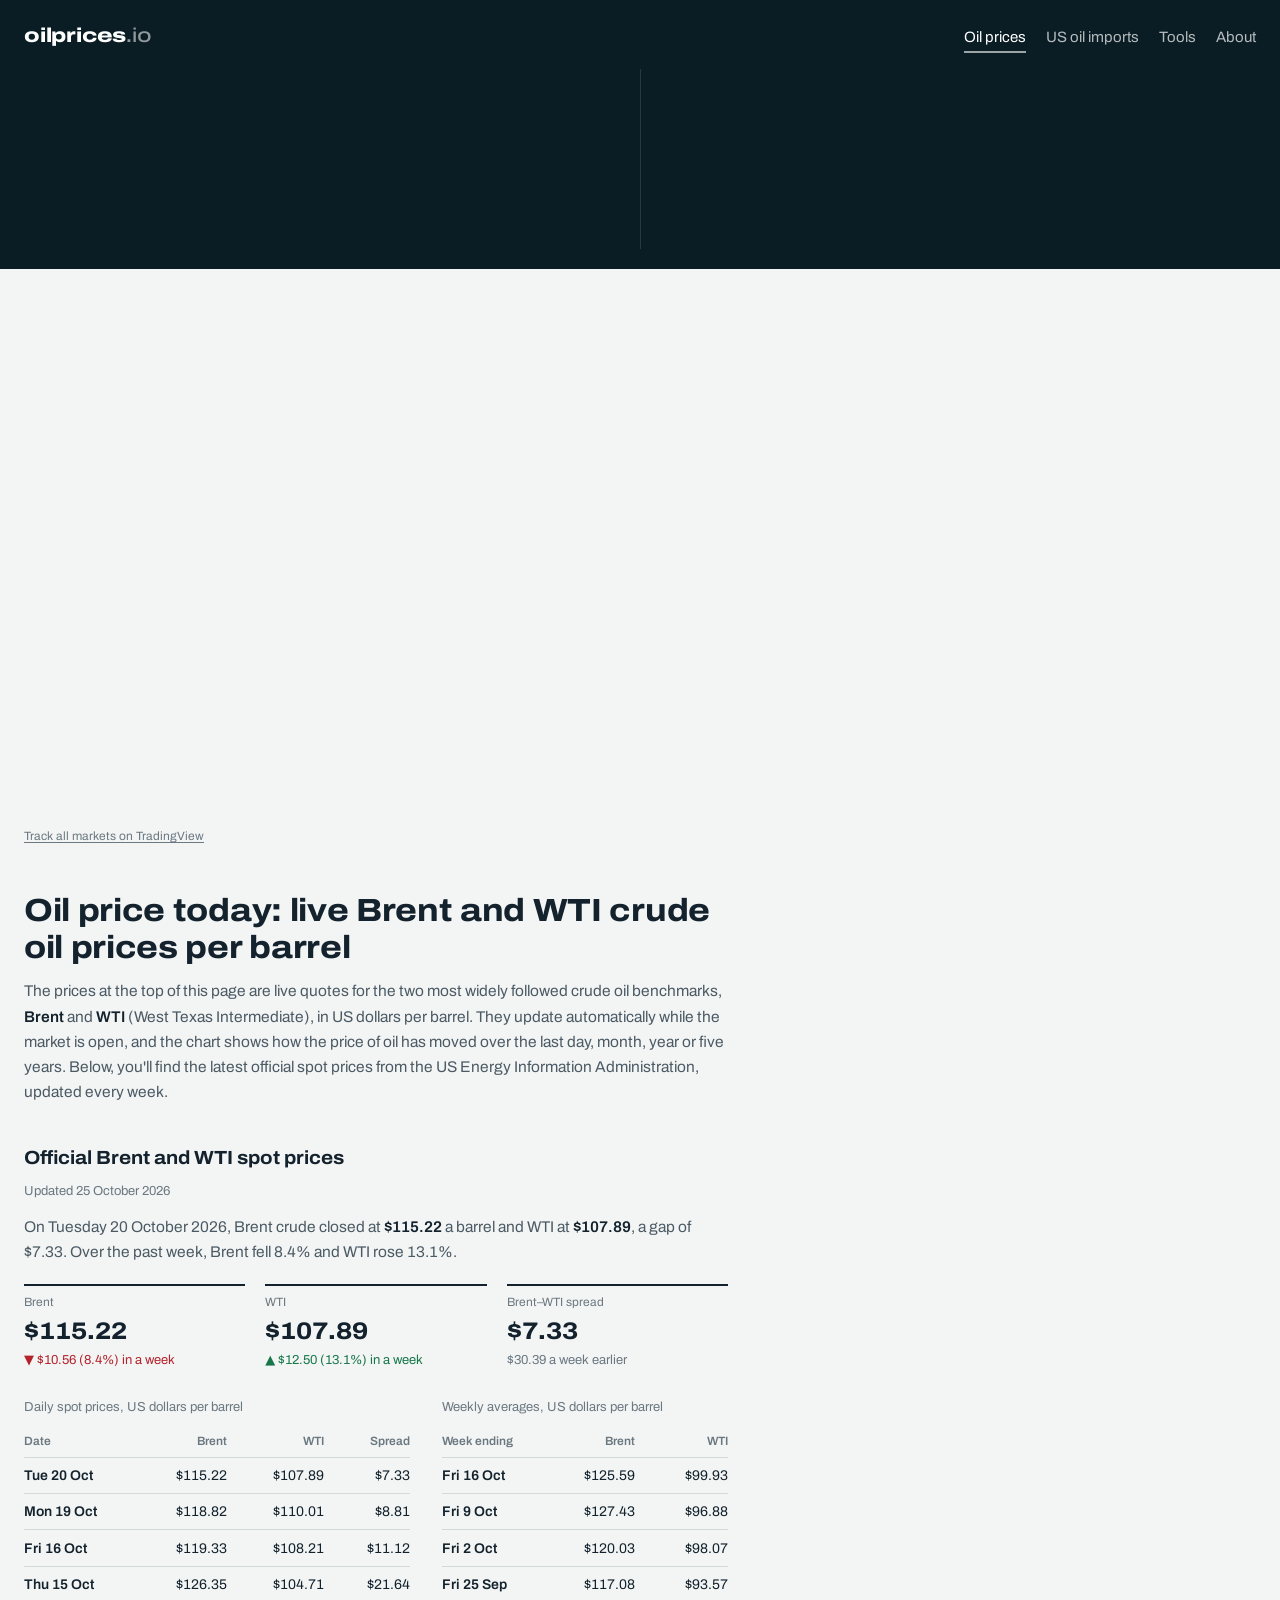
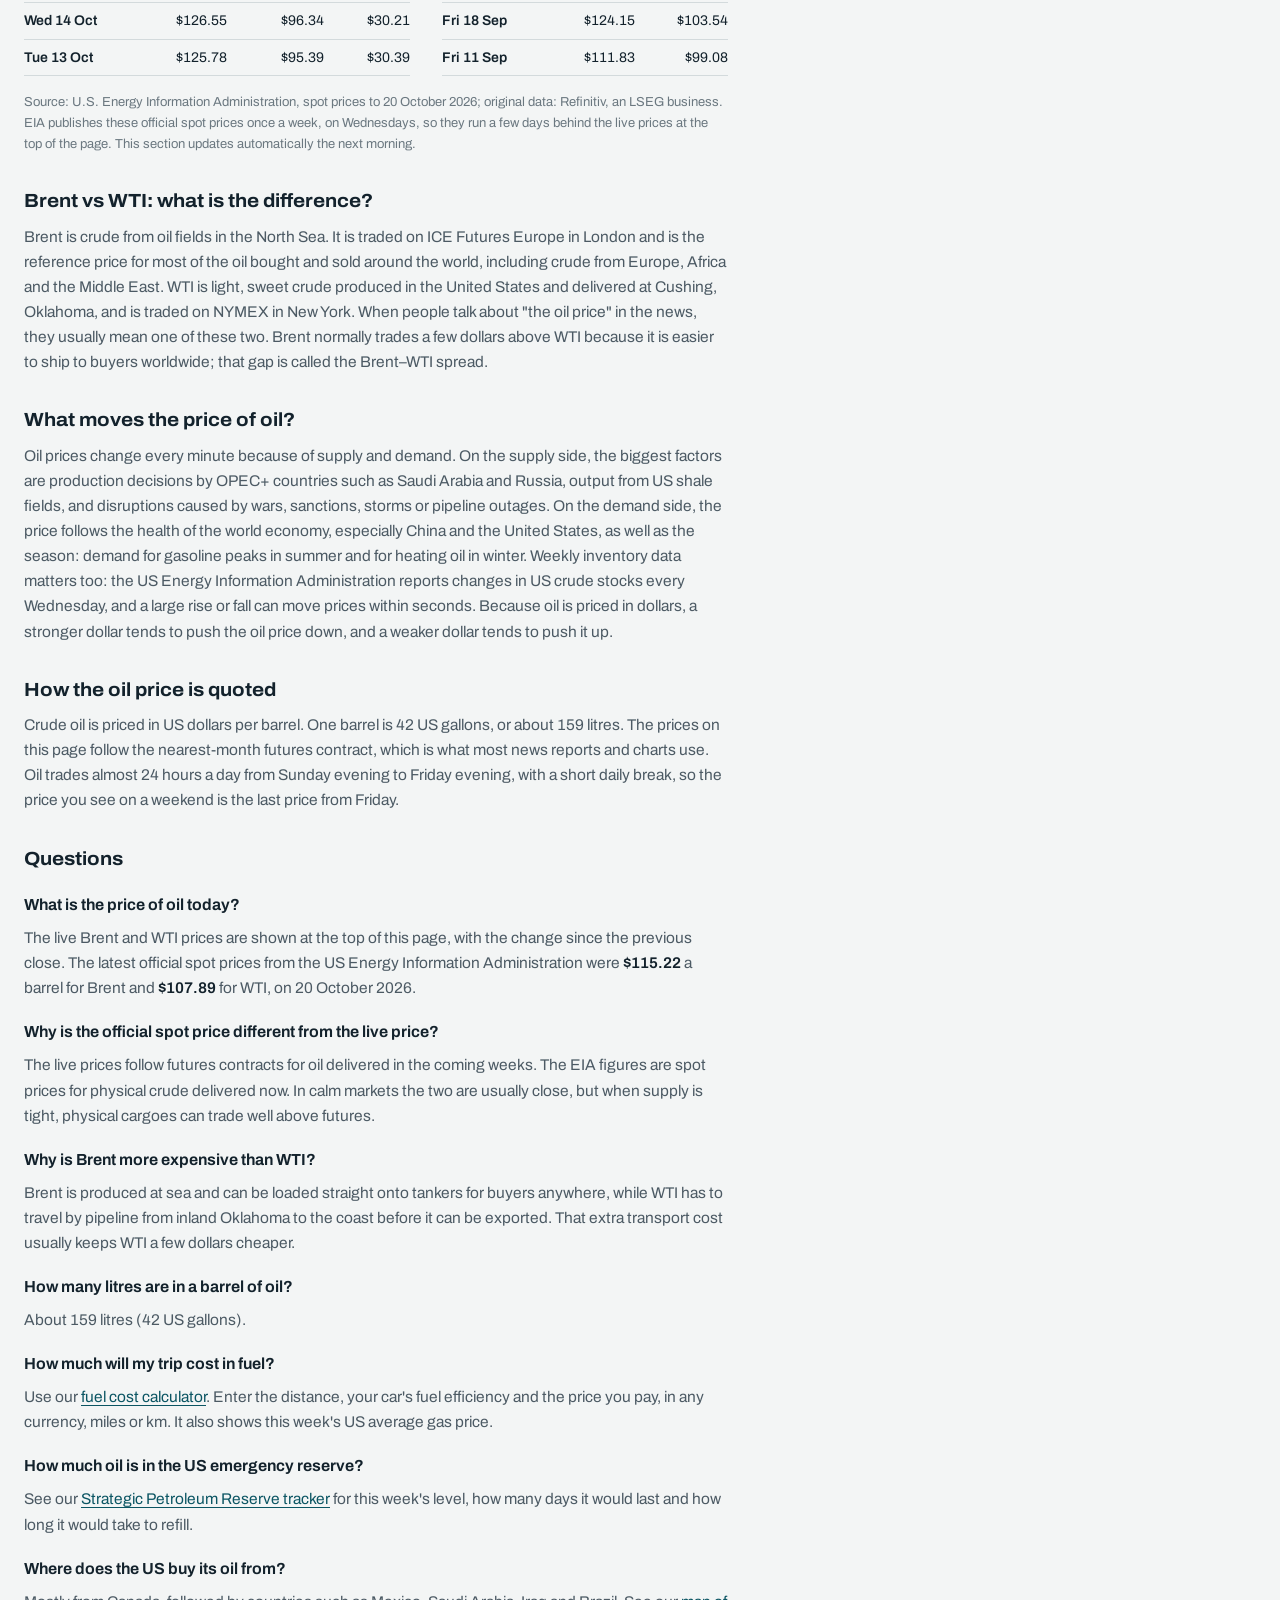
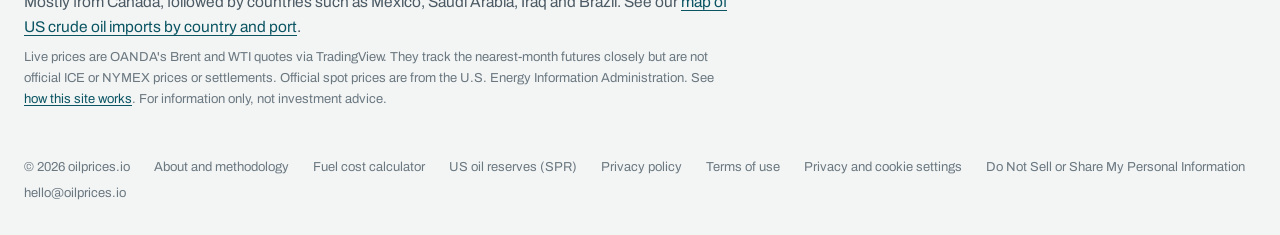
==== site/index.html @ cc4b314d "Update index.html" ====
<!doctype html>
<html lang="en">
<head>
  <meta charset="utf-8">
  <meta name="viewport" content="width=device-width, initial-scale=1">
  <title>Oil Price Today per Barrel: Live Brent and WTI Crude Oil Prices | oilprices.io</title>
  <meta name="description" content="Oil price today: live Brent and WTI crude oil prices per barrel, official daily spot prices from the EIA, weekly averages and price charts, plus what moves the price of oil.">
  <link rel="canonical" href="https://oilprices.io/">
  <meta property="og:title" content="Oil price today: live Brent and WTI crude oil prices">
  <meta property="og:description" content="Live Brent and WTI crude oil prices and price history.">
  <meta property="og:url" content="https://oilprices.io/">
  <meta property="og:type" content="website">
  <meta property="og:site_name" content="oilprices.io">
  <meta property="og:image" content="https://oilprices.io/og-prices.png">
  <meta property="og:image:width" content="1200">
  <meta property="og:image:height" content="630">
  <meta property="og:image:alt" content="oilprices.io: live Brent and WTI crude oil prices">
  <meta name="twitter:card" content="summary_large_image">
  <meta name="theme-color" content="#0a1d24" media="(prefers-color-scheme: light)">
  <meta name="theme-color" content="#071419" media="(prefers-color-scheme: dark)">
  <link rel="icon" href="favicon.svg" type="image/svg+xml">
  <link rel="apple-touch-icon" href="apple-touch-icon.png">
  <link rel="preload" href="fonts/archivo.woff2" as="font" type="font/woff2" crossorigin>
  <link rel="preconnect" href="https://s3.tradingview.com">
  <link rel="preconnect" href="https://s.tradingview.com">
  <link rel="preconnect" href="https://www.tradingview-widget.com">
  <link rel="dns-prefetch" href="https://data.tradingview.com">
  <link rel="dns-prefetch" href="https://s3-symbol-logo.tradingview.com">
  <link rel="stylesheet" href="styles.css">
  <script type="application/ld+json">
  {
    "@context": "https://schema.org",
    "@graph": [
      {
        "@type": "Organization",
        "@id": "https://oilprices.io/#org",
        "name": "oilprices.io",
        "url": "https://oilprices.io/",
        "logo": "https://oilprices.io/logo-512.png",
        "email": "hello@oilprices.io"
      },
      {
        "@type": "WebSite",
        "@id": "https://oilprices.io/#website",
        "name": "oilprices.io",
        "url": "https://oilprices.io/",
        "publisher": { "@id": "https://oilprices.io/#org" },
        "inLanguage": "en"
      },
      {
        "@type": "WebPage",
        "@id": "https://oilprices.io/#page",
        "url": "https://oilprices.io/",
        "name": "Oil price today: live Brent and WTI crude oil prices",
        "description": "Live Brent and WTI crude oil prices per barrel, daily change and price charts, plus what moves the price of oil.",
        "isPartOf": { "@id": "https://oilprices.io/#website" },
        "primaryImageOfPage": "https://oilprices.io/og-prices.png",
        "dateModified": "2026-10-25",
        "inLanguage": "en"
      }
    ]
  }
  </script>
  <script src="privacy-signals.js"></script>

  <script async src="https://pagead2.googlesyndication.com/pagead/js/adsbygoogle.js?client=ca-pub-9932307887793247" crossorigin="anonymous"></script>
</head>
<body>

  <div class="band">
    <header class="band-top wrap">
      <a class="wordmark" href="/">oilprices<span>.io</span></a>
      <nav class="site-nav" aria-label="Main">
        <a href="/" aria-current="page">Oil prices</a>
        <a href="imports.html">US oil imports</a>
        <a href="/tools/">Tools</a>
        <a href="about.html">About</a>
      </nav>
    </header>
    <section class="quotes wrap" aria-label="Live prices">
      <h2 class="visually-hidden">Brent and WTI crude oil prices</h2>
      <div class="quote" data-tv-ticker="brent">
        <div class="tv-slot tv-slot-ticker" data-tv-target></div>
        <p class="tv-fallback" data-tv-fallback hidden>Brent price didn't load. If you use an ad blocker or strict tracking protection, allow tradingview.com and refresh.</p>
      </div>
      <div class="quote" data-tv-ticker="wti">
        <div class="tv-slot tv-slot-ticker" data-tv-target></div>
        <p class="tv-fallback" data-tv-fallback hidden>WTI price didn't load. If you use an ad blocker or strict tracking protection, allow tradingview.com and refresh.</p>
      </div>
    </section>
  </div>

  <main class="wrap layout">
    <div class="content">
      <section class="history" aria-label="Price history chart" data-tv-chart>
        <div class="tv-slot tv-slot-chart" data-tv-target></div>
        <p class="tv-fallback" data-tv-fallback hidden>Chart didn't load. If you use an ad blocker, allow tradingview.com and refresh.</p>
        <p class="tv-credit"><a href="https://www.tradingview.com/" rel="noopener nofollow" target="_blank">Track all markets on TradingView</a></p>
      </section>

      <!-- Phones and tablets: ad below the chart -->
      <aside class="ad-slot ad-inline" aria-label="Advertisement">
        <p class="ad-label">Advertisement</p>
        <!-- replace AD_SLOT_INLINE with the number of your "below-chart" ad unit -->
        <ins class="adsbygoogle" style="display:block"
             data-ad-client="ca-pub-9932307887793247"
             data-ad-slot="AD_SLOT_INLINE"
             data-ad-format="auto"
             data-full-width-responsive="true"></ins>
      </aside>

      <article class="article">
        <h1>Oil price today: live Brent and WTI crude oil prices per barrel</h1>
        <p>The prices at the top of this page are live quotes for the two most widely followed crude oil benchmarks, <strong>Brent</strong> and <strong>WTI</strong> (West Texas Intermediate), in US dollars per barrel. They update automatically while the market is open, and the chart shows how the price of oil has moved over the last day, month, year or five years. Below, you'll find the latest official spot prices from the US Energy Information Administration, updated every week.</p>

        <section class="official" id="official-prices" aria-labelledby="official-h">
          <h2 id="official-h">Official Brent and WTI spot prices</h2>
          <p class="official-updated-line">Updated <time class="official-updated" datetime="2026-10-25">25 October 2026</time></p>
<!-- PRICES:START -->
<p class="official-lead">On Tuesday 20 October 2026, Brent crude closed at <strong>$115.22</strong> a barrel and WTI at <strong>$107.89</strong>, a gap of $7.33. Over the past week, Brent fell 8.4% and WTI rose 13.1%.</p>
<dl class="official-stats">
<div><dt>Brent</dt><dd class="official-price">$115.22</dd><dd class="official-chg down">▼ $10.56 (8.4%) in a week</dd></div>
<div><dt>WTI</dt><dd class="official-price">$107.89</dd><dd class="official-chg up">▲ $12.50 (13.1%) in a week</dd></div>
<div><dt>Brent–WTI spread</dt><dd class="official-price">$7.33</dd><dd class="official-chg flat">$30.39 a week earlier</dd></div>
</dl>
<div class="official-tables">
<table class="summary-table"><caption>Daily spot prices, US dollars per barrel</caption>
<thead><tr><th scope="col">Date</th><th scope="col">Brent</th><th scope="col">WTI</th><th scope="col">Spread</th></tr></thead><tbody>
<tr><th scope="row"><time datetime="2026-10-20">Tue 20 Oct</time></th><td>$115.22</td><td>$107.89</td><td>$7.33</td></tr>
<tr><th scope="row"><time datetime="2026-10-19">Mon 19 Oct</time></th><td>$118.82</td><td>$110.01</td><td>$8.81</td></tr>
<tr><th scope="row"><time datetime="2026-10-16">Fri 16 Oct</time></th><td>$119.33</td><td>$108.21</td><td>$11.12</td></tr>
<tr><th scope="row"><time datetime="2026-10-15">Thu 15 Oct</time></th><td>$126.35</td><td>$104.71</td><td>$21.64</td></tr>
<tr><th scope="row"><time datetime="2026-10-14">Wed 14 Oct</time></th><td>$126.55</td><td>$96.34</td><td>$30.21</td></tr>
<tr><th scope="row"><time datetime="2026-10-13">Tue 13 Oct</time></th><td>$125.78</td><td>$95.39</td><td>$30.39</td></tr>
</tbody></table>
<table class="summary-table"><caption>Weekly averages, US dollars per barrel</caption>
<thead><tr><th scope="col">Week ending</th><th scope="col">Brent</th><th scope="col">WTI</th></tr></thead><tbody>
<tr><th scope="row"><time datetime="2026-10-16">Fri 16 Oct</time></th><td>$125.59</td><td>$99.93</td></tr>
<tr><th scope="row"><time datetime="2026-10-09">Fri 9 Oct</time></th><td>$127.43</td><td>$96.88</td></tr>
<tr><th scope="row"><time datetime="2026-10-02">Fri 2 Oct</time></th><td>$120.03</td><td>$98.07</td></tr>
<tr><th scope="row"><time datetime="2026-09-25">Fri 25 Sep</time></th><td>$117.08</td><td>$93.57</td></tr>
<tr><th scope="row"><time datetime="2026-09-18">Fri 18 Sep</time></th><td>$124.15</td><td>$103.54</td></tr>
<tr><th scope="row"><time datetime="2026-09-11">Fri 11 Sep</time></th><td>$111.83</td><td>$99.08</td></tr>
</tbody></table>
</div>
<p class="official-note">Source: U.S. Energy Information Administration, spot prices to 20 October 2026; original data: Refinitiv, an LSEG business. EIA publishes these official spot prices once a week, on Wednesdays, so they run a few days behind the live prices at the top of the page. This section updates automatically the next morning.</p>
<!-- PRICES:END -->
        </section>

        <h2>Brent vs WTI: what is the difference?</h2>
        <p>Brent is crude from oil fields in the North Sea. It is traded on ICE Futures Europe in London and is the reference price for most of the oil bought and sold around the world, including crude from Europe, Africa and the Middle East. WTI is light, sweet crude produced in the United States and delivered at Cushing, Oklahoma, and is traded on NYMEX in New York. When people talk about "the oil price" in the news, they usually mean one of these two. Brent normally trades a few dollars above WTI because it is easier to ship to buyers worldwide; that gap is called the Brent–WTI spread.</p>

        <h2>What moves the price of oil?</h2>
        <p>Oil prices change every minute because of supply and demand. On the supply side, the biggest factors are production decisions by OPEC+ countries such as Saudi Arabia and Russia, output from US shale fields, and disruptions caused by wars, sanctions, storms or pipeline outages. On the demand side, the price follows the health of the world economy, especially China and the United States, as well as the season: demand for gasoline peaks in summer and for heating oil in winter. Weekly inventory data matters too: the US Energy Information Administration reports changes in US crude stocks every Wednesday, and a large rise or fall can move prices within seconds. Because oil is priced in dollars, a stronger dollar tends to push the oil price down, and a weaker dollar tends to push it up.</p>

        <h2>How the oil price is quoted</h2>
        <p>Crude oil is priced in US dollars per barrel. One barrel is 42 US gallons, or about 159 litres. The prices on this page follow the nearest-month futures contract, which is what most news reports and charts use. Oil trades almost 24 hours a day from Sunday evening to Friday evening, with a short daily break, so the price you see on a weekend is the last price from Friday.</p>

        <h2>Questions</h2>
        <h3>What is the price of oil today?</h3>
<!-- FAQPRICE:START -->
<p>The live Brent and WTI prices are shown at the top of this page, with the change since the previous close. The latest official spot prices from the US Energy Information Administration were <strong>$115.22</strong> a barrel for Brent and <strong>$107.89</strong> for WTI, on 20 October 2026.</p>
<!-- FAQPRICE:END -->
        <h3>Why is the official spot price different from the live price?</h3>
        <p>The live prices follow futures contracts for oil delivered in the coming weeks. The EIA figures are spot prices for physical crude delivered now. In calm markets the two are usually close, but when supply is tight, physical cargoes can trade well above futures.</p>
        <h3>Why is Brent more expensive than WTI?</h3>
        <p>Brent is produced at sea and can be loaded straight onto tankers for buyers anywhere, while WTI has to travel by pipeline from inland Oklahoma to the coast before it can be exported. That extra transport cost usually keeps WTI a few dollars cheaper.</p>
        <h3>How many litres are in a barrel of oil?</h3>
        <p>About 159 litres (42 US gallons).</p>
        <h3>How much will my trip cost in fuel?</h3>
        <p>Use our <a href="/tools/fuel-cost-calculator.html">fuel cost calculator</a>. Enter the distance, your car's fuel efficiency and the price you pay, in any currency, miles or km. It also shows this week's US average gas price.</p>
        <h3>How much oil is in the US emergency reserve?</h3>
        <p>See our <a href="/tools/strategic-petroleum-reserve.html">Strategic Petroleum Reserve tracker</a> for this week's level, how many days it would last and how long it would take to refill.</p>
        <h3>Where does the US buy its oil from?</h3>
        <p>Mostly from Canada, followed by countries such as Mexico, Saudi Arabia, Iraq and Brazil. See our <a href="imports.html">map of US crude oil imports by country and port</a>.</p>

        <p class="small-print">Live prices are OANDA's Brent and WTI quotes via TradingView. They track the nearest-month futures closely but are not official ICE or NYMEX prices or settlements. Official spot prices are from the U.S. Energy Information Administration. See <a href="about.html">how this site works</a>. For information only, not investment advice.</p>
      </article>
    </div>

    <!-- Wide screens: sidebar ad that stays in view while scrolling -->
    <aside class="ad-slot ad-rail" aria-label="Advertisement">
      <div class="ad-rail-inner">
        <p class="ad-label">Advertisement</p>
        <!-- replace AD_SLOT_SIDEBAR with the number of your "sidebar" ad unit (fixed 300x600) -->
        <ins class="adsbygoogle" style="display:inline-block;width:300px;height:600px"
             data-ad-client="ca-pub-9932307887793247"
             data-ad-slot="AD_SLOT_SIDEBAR"></ins>
      </div>
    </aside>
  </main>

  <footer class="foot wrap">
    <p>© <span id="year">2026</span> oilprices.io</p>
    <p><a href="about.html">About and methodology</a></p>
    <p><a href="/tools/fuel-cost-calculator.html">Fuel cost calculator</a></p>
    <p><a href="/tools/strategic-petroleum-reserve.html">US oil reserves (SPR)</a></p>
    <p><a href="privacy.html">Privacy policy</a></p>
    <p><a href="terms.html">Terms of use</a></p>
    <p><a href="#" data-consent-settings>Privacy and cookie settings</a></p>
    <p><a href="privacy.html#us-choices">Do Not Sell or Share My Personal Information</a></p>
    <p><a href="mailto:hello@oilprices.io">hello@oilprices.io</a></p>
    <p class="gpc-notice" data-gpc-notice hidden>Opt-out request honored (Global Privacy Control)</p>
  </footer>

  <script src="widgets.js" defer></script>
  <script>
    document.querySelectorAll("ins.adsbygoogle").forEach(function (ad) {
      var slot = ad.closest(".ad-slot");
      var hasId = /^\d+$/.test(ad.getAttribute("data-ad-slot"));
      var visible = getComputedStyle(slot).display !== "none";
      if (hasId && visible) (window.adsbygoogle = window.adsbygoogle || []).push({});
      else if (!hasId) slot.hidden = true;
    });
  </script>
  <script src="consent.js" defer></script>
  <script>document.getElementById("year").textContent = new Date().getFullYear();</script>
</body>
</html>
---- site/styles.css ----
@font-face {
  font-family: "Archivo";
  src: url("fonts/archivo.woff2") format("woff2-variations");
  font-weight: 100 900;
  font-stretch: 62% 125%;
  font-display: swap;
}

:root {
  color-scheme: light;
  --bg: #f3f5f5;
  --ink: #13222c;
  --ink-2: #4c5a64;
  --ink-3: #6b7880;
  --rule: #d3dadc;
  --accent: #0b5563;
  --band: #0a1d24;
  --ocean: #e3eaed;
  --land: #f7f9f9;
  --land-us: #ffffff;
  --border: #d2dbde;
  --flow: #0b5563;
}

@media (prefers-color-scheme: dark) {
  :root {
    color-scheme: dark;
    --bg: #0e1b23;
    --ink: #e8eef0;
    --ink-2: #a9b6bd;
    --ink-3: #8795a0;
    --rule: #26363f;
    --accent: #6cc3d1;
    --band: #071419;
    --ocean: #0a1820;
    --land: #14252d;
    --land-us: #1b3039;
    --border: #253a44;
    --flow: #6cc3d1;
  }
}

*, *::before, *::after { box-sizing: border-box; }

html { -webkit-text-size-adjust: 100%; }

body {
  margin: 0;
  background: var(--bg);
  color: var(--ink);
  font-family: "Archivo", system-ui, sans-serif;
  font-size: 1rem;
  line-height: 1.5;
  font-variant-numeric: tabular-nums;
}

a { color: var(--accent); text-underline-offset: 0.18em; }

:focus-visible { outline: 2px solid var(--accent); outline-offset: 3px; border-radius: 2px; }

.visually-hidden {
  position: absolute; width: 1px; height: 1px; overflow: hidden;
  clip: rect(0 0 0 0); white-space: nowrap;
}

.wrap { width: min(100% - 2.5rem, 68rem); margin-inline: auto; }

/* Header */
.top {
  display: flex; flex-wrap: wrap; align-items: baseline; justify-content: space-between;
  gap: 0.5rem 2rem;
  padding-block: 1.5rem 1rem;
}
.wordmark {
  color: var(--ink); text-decoration: none;
  font-weight: 800; font-stretch: 125%; font-size: 1.25rem; letter-spacing: -0.01em;
}
.wordmark span { color: var(--ink-3); font-weight: 500; }
.status { margin: 0; color: var(--ink-2); font-size: 0.875rem; }

/* Price band: the one bold element. Deep petrol, quotes on it in TradingView's dark theme */
.band { background: var(--band); color: #fff; }
.band-top { padding-block: 1.25rem 0.5rem; }
.band .wordmark { color: #fff; }
.band .wordmark span { color: rgba(255, 255, 255, 0.55); }

.quotes { display: grid; grid-template-columns: 1fr 1fr; padding-block: 0.5rem 1.25rem; }
.quote { padding-right: 1.75rem; }
.quote { min-width: 0; }
.quote + .quote { padding-left: 1.75rem; padding-right: 0; border-left: 1px solid rgba(255, 255, 255, 0.12); }

.tv-slot { position: relative; }
.tv-slot-ticker { min-height: 180px; }
.tv-slot-chart { height: 520px; }
.tv-slot .tradingview-widget-container,
.tv-slot .tradingview-widget-container__widget { width: 100%; height: 100%; }
.tv-fallback { margin: 0.5rem 0 0; font-size: 0.875rem; color: var(--ink-2); }
.band .tv-fallback { color: rgba(255, 255, 255, 0.75); }
.tv-credit { margin: 0.4rem 0 0; font-size: 0.75rem; }
.tv-credit a { color: var(--ink-3); }

/* Layout: chart and text left, ad rail right on wide screens */
.layout { display: block; }
.content { min-width: 0; }

.ad-slot[hidden] { display: none !important; }
.ad-label { margin: 0 0 0.3rem; font-size: 0.6875rem; color: var(--ink-3); }
.ad-slot:has(ins[data-ad-status="unfilled"]) { display: none; }
.ad-inline { margin-top: 2rem; }
.ad-rail { display: none; }

@media (min-width: 1100px) {
  .wrap { width: min(100% - 3rem, 78rem); }
  .layout { display: grid; grid-template-columns: minmax(0, 1fr) 300px; column-gap: 2.5rem; align-items: start; }
  .ad-inline { display: none; }
  .ad-rail { display: block; padding-top: 2rem; height: 100%; }
  .ad-rail-inner { position: sticky; top: 1.5rem; width: 300px; }
}

/* Chart */
.history { padding-top: 2rem; }

/* About: small print */
.about {
  margin-top: 2.5rem; padding-top: 1rem;
  border-top: 1px solid var(--rule);
  columns: 2 22rem; column-gap: 2.5rem;
  font-size: 0.8125rem; line-height: 1.55; color: var(--ink-3);
}
.about p { margin: 0 0 0.6rem; break-inside: avoid; }
.about strong { color: var(--ink-2); font-weight: 600; }

/* Footer */
.foot {
  display: flex; flex-wrap: wrap; gap: 0.4rem 1.5rem;
  margin-top: 2rem; padding-block: 1rem 2rem;
  font-size: 0.8125rem; color: var(--ink-3);
}
.foot p { margin: 0; }
.foot a { color: var(--ink-3); text-decoration: none; }
.foot a:hover { color: var(--ink); text-decoration: underline; }
.gpc-notice { color: var(--ink-2); }

/* Site navigation (in the band) */
.band-top { display: flex; flex-wrap: wrap; align-items: baseline; justify-content: space-between; gap: 0.5rem 1.5rem; }
.site-nav { display: flex; gap: 1.25rem; font-size: 0.9375rem; }
.site-nav a { color: rgba(255, 255, 255, 0.7); text-decoration: none; padding-bottom: 2px; }
.site-nav a:hover { color: #fff; }
.site-nav a[aria-current="page"] { color: #fff; border-bottom: 2px solid rgba(255, 255, 255, 0.6); }

/* Article text (SEO content on both pages) */
.article { max-width: 44rem; margin-top: 3rem; }
.article h1 { margin: 0 0 0.75rem; font-size: clamp(1.5rem, 2.6vw, 2rem); font-weight: 750; font-stretch: 112%; letter-spacing: -0.01em; line-height: 1.15; }
.article h2 { margin: 2rem 0 0.5rem; font-size: 1.1875rem; font-weight: 700; font-stretch: 108%; }
.article h3 { margin: 1.25rem 0 0.25rem; font-size: 1rem; font-weight: 650; }
.article p { margin: 0.5rem 0 0; color: var(--ink-2); font-size: 0.96875rem; line-height: 1.62; }
.article p strong { color: var(--ink); font-weight: 600; }
.article .small-print { font-size: 0.8125rem; color: var(--ink-3); }
.article a { color: var(--accent); }

/* Imports page: header area in the band */
.imports-head { padding-block: 0.75rem 1.5rem; }
.imports-head h1 { margin: 0; color: #fff; font-size: clamp(1.5rem, 3.2vw, 2.25rem); font-weight: 750; font-stretch: 115%; letter-spacing: -0.015em; line-height: 1.1; }
.imports-sub { margin: 0.5rem 0 0; color: rgba(255, 255, 255, 0.72); font-size: 0.9375rem; }
.filters { display: flex; flex-wrap: wrap; align-items: flex-end; gap: 0.75rem 1rem; margin-top: 1.25rem; }
.filters label { display: grid; gap: 0.25rem; font-size: 0.75rem; color: rgba(255, 255, 255, 0.65); }
.filters select, .filters button {
  font: inherit; font-size: 0.875rem; color: #fff;
  background: rgba(255, 255, 255, 0.08); border: 1px solid rgba(255, 255, 255, 0.2);
  border-radius: 6px; padding: 0.45rem 0.65rem; min-height: 2.25rem;
}
.filters select { min-width: 9.5rem; max-width: 14rem; }
.filters select option { color: #13222c; background: #fff; }
.filters button { cursor: pointer; }
.filters button:hover, .filters select:hover { border-color: rgba(255, 255, 255, 0.45); }
.filters .play[aria-pressed="true"] { background: #fff; color: #0a1d24; }
.filters .reset { background: none; border-color: transparent; color: rgba(255, 255, 255, 0.7); text-decoration: underline; text-underline-offset: 0.2em; }

/* Imports page: layout */
.imports-layout { padding-top: 1.75rem; }
.imports-panel h2 { margin: 1.5rem 0 0.6rem; font-size: 1rem; font-weight: 700; }

/* Map (MapLibre + OpenFreeMap tiles) */
.map { position: relative; height: 600px; border: 1px solid var(--rule); border-radius: 8px; overflow: hidden; background: #e8ecee; }
.map .maplibregl-canvas { outline: none; }
.flow-canvas { position: absolute; top: 0; left: 0; pointer-events: none; }
.map-reset { position: absolute; top: 10px; left: 10px; z-index: 2; font: inherit; font-size: 0.8125rem; font-weight: 600; color: #13222c;
  background: #fff; border: 0; border-radius: 4px; box-shadow: 0 0 0 2px rgb(0 0 0 / 0.1); height: 29px; padding: 0 0.7rem; cursor: pointer; }
.map-msg { position: absolute; inset: 0; z-index: 2; display: grid; place-items: center; margin: 0; padding: 2rem; text-align: center; color: #4c5a64; font-size: 0.9375rem; pointer-events: none; }
.map-msg[hidden] { display: none; }
.maplibregl-ctrl-attrib { font-size: 11px; }
.map-tip {
  position: absolute; z-index: 3; max-width: 290px; pointer-events: none;
  background: var(--bg); border: 1px solid var(--rule); border-radius: 8px;
  padding: 0.7rem 0.85rem; box-shadow: 0 4px 18px rgb(10 29 36 / 0.12); font-size: 0.8125rem;
}
.tt-title { font-weight: 650; color: var(--ink); }
.tt-big { margin-top: 0.3rem; font-size: 1.25rem; font-weight: 750; font-stretch: 110%; color: var(--ink); }
.tt-sub { color: var(--ink-3); }
.tt-rows { margin: 0.55rem 0 0; display: grid; gap: 0.3rem; }
.tt-rows dt { color: var(--ink-3); font-size: 0.75rem; }
.tt-rows dd { margin: 0; color: var(--ink); }
.tt-note { margin: 0.5rem 0 0; color: var(--ink-3); font-size: 0.75rem; }
.map-legend { display: flex; flex-wrap: wrap; align-items: center; gap: 0.35rem 1.25rem; margin: 0.6rem 0 0; font-size: 0.8125rem; color: var(--ink-3); }
.lg-item { display: inline-flex; align-items: center; gap: 0.4rem; white-space: nowrap; }
.lg-line { width: 22px; height: 4px; border-radius: 2px; background: #000; opacity: 0.85; }
.lg-dot { width: 9px; height: 9px; border-radius: 50%; }
.lg-port { background: #13222c; }
.lg-origin { background: #0b5563; }
@media (prefers-color-scheme: dark) { .lg-line { background: #e8eef0; } .lg-port { background: #e8eef0; } }
@media (max-width: 720px) { .map { height: 460px; } .lg-item { white-space: normal; } }

/* Ad below the map on the imports page */
.ad-wide { margin-top: 2rem; }

/* Summary panel */
.kpis { display: grid; grid-template-columns: repeat(3, 1fr); gap: 0.75rem; margin: 0; }
.kpis div { border-top: 2px solid var(--ink); padding-top: 0.4rem; }
.kpis dt { font-size: 0.75rem; color: var(--ink-3); }
.kpis dd { margin: 0.1rem 0 0; font-size: 1.375rem; font-weight: 750; font-stretch: 110%; }
.bars { list-style: none; margin: 0; padding: 0; display: grid; gap: 0.55rem; }
.bar-row { display: grid; grid-template-columns: 1fr auto; gap: 0.15rem 0.5rem; width: 100%; text-align: left; font: inherit; font-size: 0.875rem; color: var(--ink); background: none; border: 0; padding: 0; }
button.bar-row { cursor: pointer; }
button.bar-row:hover .bar-name { text-decoration: underline; }
.bar-val { color: var(--ink-3); font-size: 0.8125rem; }
.bar-track { grid-column: 1 / -1; height: 6px; background: var(--rule); border-radius: 3px; overflow: hidden; }
.bar-fill { display: block; height: 100%; background: var(--flow); border-radius: 0 3px 3px 0; }

/* Routes table and summary table */
.routes { margin-top: 1.5rem; }
.routes summary { cursor: pointer; color: var(--accent); font-weight: 600; font-size: 0.9375rem; }
.table-scroll { max-height: 26rem; overflow: auto; margin-top: 0.75rem; }
.routes table, .summary-table { font-size: 0.875rem; }
.routes th, .routes td, .summary-table th, .summary-table td { text-align: right; padding: 0.45rem 0 0.45rem 1rem; border-bottom: 1px solid var(--rule); }
.routes th:first-child, .routes td:first-child, .summary-table th:first-child { text-align: left; padding-left: 0; }
.routes td:nth-child(2) { text-align: left; }
.routes thead th, .summary-table thead th { font-size: 0.75rem; font-weight: 600; color: var(--ink-3); position: sticky; top: 0; background: var(--bg); }
.summary-table { width: 100%; border-collapse: collapse; margin-top: 1rem; }
.summary-table caption { text-align: left; font-size: 0.8125rem; color: var(--ink-3); padding-bottom: 0.4rem; }
.summary-table tbody th { font-weight: 600; color: var(--ink); }
.summary-lead { margin-top: 0.5rem; }

@media (min-width: 1100px) {
  .imports-layout { display: grid; grid-template-columns: minmax(0, 1fr) 300px; column-gap: 2.5rem; align-items: start; }
  .imports-layout .map-wrap { grid-column: 1; grid-row: 1; }
  .imports-layout .imports-panel { grid-column: 2; grid-row: 1 / span 3; }
  .imports-layout .routes, .imports-layout .ad-wide, .imports-layout .imports-article { grid-column: 1; }
  .imports-panel .kpis { grid-template-columns: 1fr 1fr; }
  .imports-panel .kpis div:first-child { grid-column: 1 / -1; }
}
@media (max-width: 1099px) {
  .imports-panel { margin-top: 1.75rem; }
}

/* Legal pages */
.doc { padding-bottom: 1rem; }
.doc > * { max-width: 40rem; }
.doc h1 { font-size: 2rem; font-stretch: 115%; font-weight: 750; margin: 1rem 0 0.5rem; letter-spacing: -0.01em; }
.doc h2 { font-size: 1.125rem; margin: 2rem 0 0; }
.doc h3 { font-size: 1rem; margin: 1.25rem 0 0; }
.doc p, .doc li { color: var(--ink-2); }
.doc ul { padding-left: 1.25rem; }
.optout-status { font-weight: 600; color: var(--ink) !important; }
.optout-button {
  font: inherit; font-size: 0.9375rem; font-weight: 600;
  color: var(--bg); background: var(--ink); border: 0; border-radius: 6px;
  padding: 0.55rem 1rem; cursor: pointer;
}

@media (max-width: 720px) {
  .wrap { width: min(100% - 2rem, 68rem); }
  .filters { gap: 0.6rem; }
  .filters label { flex: 1 1 45%; }
  .filters select { min-width: 0; max-width: none; width: 100%; }
  .quotes { grid-template-columns: 1fr; padding-bottom: 0.75rem; }
  .quote { padding-right: 0; }
  .quote + .quote { padding-left: 0; border-left: 0; border-top: 1px solid rgba(255, 255, 255, 0.12); padding-top: 0.5rem; }
  .tv-slot-chart { height: 420px; }
}

/* Official EIA spot prices (home page) */
:root { --up: #17774a; --down: #b4232c; }
@media (prefers-color-scheme: dark) { :root { --up: #4cc38a; --down: #ff7b72; } }
.official { margin-top: 2.25rem; padding-top: 0.25rem; }
.official h2 { margin-top: 0; }
.article .official-updated-line { margin: 0; font-size: 0.8125rem; color: var(--ink-3); }
.article .official-lead { margin-top: 0.75rem; }
.official-stats { display: grid; grid-template-columns: repeat(3, minmax(0, 1fr)); gap: 0.75rem 1.25rem; margin: 1.25rem 0 0; }
.official-stats div { border-top: 2px solid var(--ink); padding-top: 0.45rem; }
.official-stats dt { font-size: 0.75rem; color: var(--ink-3); }
.official-stats dd { margin: 0; }
.official-price { margin-top: 0.1rem !important; font-size: 1.5rem; font-weight: 750; font-stretch: 110%; color: var(--ink); }
.official-chg { margin-top: 0.15rem !important; font-size: 0.8125rem; color: var(--ink-3); }
.official-chg.up { color: var(--up); }
.official-chg.down { color: var(--down); }
.official-tables { display: grid; gap: 0 2rem; margin-top: 0.5rem; }
.official-tables .summary-table { margin-top: 1.25rem; }
.official-tables td { white-space: nowrap; }
.article .official-note { margin-top: 1rem; font-size: 0.8125rem; color: var(--ink-3); }
@media (min-width: 760px) { .official-tables { grid-template-columns: minmax(0, 1.35fr) minmax(0, 1fr); align-items: start; } }
@media (max-width: 520px) { .official-price { font-size: 1.25rem; } .official-stats { gap: 0.75rem 0.9rem; } }

/* About page */
.about-head { padding-block: 0.75rem 1.75rem; }
.about-head h1 { margin: 0; color: #fff; font-size: clamp(1.5rem, 3.2vw, 2.25rem); font-weight: 750; font-stretch: 115%; letter-spacing: -0.015em; line-height: 1.1; }
.about-head p { margin: 0.5rem 0 0; max-width: 40rem; color: rgba(255, 255, 255, 0.72); font-size: 0.9375rem; }
.about-doc { padding-top: 0.5rem; }
.sources-table { width: 100%; max-width: 46rem !important; border-collapse: collapse; font-size: 0.875rem; margin-top: 0.75rem; }
.sources-table th, .sources-table td { text-align: left; vertical-align: top; padding: 0.6rem 1rem 0.6rem 0; border-bottom: 1px solid var(--rule); color: var(--ink-2); }
.sources-table thead th { font-size: 0.75rem; font-weight: 600; color: var(--ink-3); }
.sources-table tbody th { color: var(--ink); font-weight: 600; width: 22%; }
@media (max-width: 600px) {
  .sources-table thead { position: absolute; width: 1px; height: 1px; overflow: hidden; clip: rect(0 0 0 0); }
  .sources-table, .sources-table tbody, .sources-table tr, .sources-table th, .sources-table td { display: block; width: auto !important; }
  .sources-table tr { padding: 0.65rem 0; border-bottom: 1px solid var(--rule); }
  .sources-table th, .sources-table td { padding: 0.15rem 0; border: 0; }
  .sources-table td:last-child { color: var(--ink-3); }
  .sources-table td:last-child::before { content: "Updates: "; font-weight: 600; }
}

/* Shared: segmented buttons and charts */
.seg { display: inline-flex; border: 1px solid var(--rule); border-radius: 8px; overflow: hidden; }
.seg button { font: inherit; font-size: 0.8125rem; font-weight: 600; color: var(--ink-2); background: none; border: 0; padding: 0.4rem 0.75rem; cursor: pointer; }
.seg button + button { border-left: 1px solid var(--rule); }
.seg button[aria-pressed="true"], .seg button[aria-checked="true"] { background: var(--ink); color: var(--bg); }
.seg button:hover:not([aria-pressed="true"]):not([aria-checked="true"]) { background: var(--rule); }
.chart-box { position: relative; height: 320px; margin-top: 0.9rem; touch-action: pan-y; }
.chart-box svg { display: block; width: 100%; height: 100%; overflow: visible; }
.chart-grid { stroke: var(--rule); stroke-width: 1; }
.chart-axis { fill: var(--ink-3); font-size: 11px; font-family: inherit; }
.chart-line { fill: none; stroke: var(--accent); stroke-width: 2; stroke-linejoin: round; }
.chart-area { fill: var(--accent); opacity: 0.1; }
.chart-guide { stroke: var(--ink-3); stroke-dasharray: 3 3; }
.chart-dot { fill: var(--accent); stroke: var(--bg); stroke-width: 2; }
.chart-tip { position: absolute; z-index: 2; pointer-events: none; white-space: nowrap; background: var(--bg); border: 1px solid var(--rule); border-radius: 6px; padding: 0.35rem 0.55rem; box-shadow: 0 4px 14px rgb(10 29 36 / 0.12); font-size: 0.8125rem; }
.chart-tip strong { display: block; font-size: 0.9375rem; }
.chart-tip span { color: var(--ink-3); }
.chart-summary { margin: 0.6rem 0 0; font-size: 0.9375rem; color: var(--ink-2); line-height: 1.55; }
.bm-chart-head { display: flex; flex-wrap: wrap; align-items: center; justify-content: space-between; gap: 0.6rem 1rem; }
.bm-chart-head h2 { margin: 0; font-size: 1.1875rem; font-weight: 700; font-stretch: 108%; }

/* Tools */
.tool-head { padding-block: 0.5rem 1.75rem; }
.tool-head h1 { margin: 0; color: #fff; font-size: clamp(1.6rem, 3.4vw, 2.4rem); font-weight: 750; font-stretch: 115%; letter-spacing: -0.015em; line-height: 1.1; }
.tool-head p { margin: 0.5rem 0 0; max-width: 44rem; color: rgba(255, 255, 255, 0.72); font-size: 0.9375rem; }
.tool-head .crumbs-band { margin: 0 0 0.4rem; font-size: 0.8125rem; }
.crumbs-band a { color: rgba(255, 255, 255, 0.6); }
.tool-list { list-style: none; margin: 2rem 0 0; padding: 0; display: grid; gap: 1rem; grid-template-columns: repeat(auto-fill, minmax(18rem, 1fr)); }
.tool-card { display: flex; gap: 0.9rem; height: 100%; padding: 1.1rem 1.2rem; border: 1px solid var(--rule); border-radius: 10px; color: var(--ink); text-decoration: none; background: var(--land); }
.tool-card:hover { border-color: var(--accent); }
.tool-icon { flex: none; display: grid; place-items: center; width: 2.75rem; height: 2.75rem; border-radius: 8px; background: var(--rule); color: var(--accent); }
.tool-text strong { display: block; font-size: 1.0625rem; }
.tool-text span { display: block; margin-top: 0.25rem; font-size: 0.875rem; color: var(--ink-2); line-height: 1.5; }

/* Fuel cost calculator */
.fc { display: grid; gap: 1.5rem; margin-top: 2rem; }
@media (min-width: 900px) { .fc { grid-template-columns: minmax(0, 1.1fr) minmax(0, 1fr); align-items: start; } }
.fc-inputs { display: grid; gap: 1.1rem; }
.fc-field label, .fc-label { display: block; font-size: 0.8125rem; font-weight: 600; color: var(--ink-2); margin-bottom: 0.35rem; }
.fc-row { display: grid; grid-template-columns: minmax(0, 1fr) auto; gap: 0.5rem; }
.fc-row-3 { grid-template-columns: auto minmax(0, 1fr) auto; }
.fc-row-people { grid-template-columns: 6rem auto; align-items: center; }
.fc input[type="number"], .fc select {
  font: inherit; font-size: 1rem; color: var(--ink); background: var(--land); width: 100%;
  border: 1px solid var(--border); border-radius: 8px; padding: 0.6rem 0.7rem; min-height: 2.75rem;
}
.fc select { width: auto; padding-right: 1.9rem; appearance: none; cursor: pointer;
  background-image: url("data:image/svg+xml,%3Csvg xmlns='http://www.w3.org/2000/svg' width='10' height='10' viewBox='0 0 10 10'%3E%3Cpath d='M1.5 3.5 5 7l3.5-3.5' fill='none' stroke='%236b7880' stroke-width='1.6'/%3E%3C/svg%3E");
  background-repeat: no-repeat; background-position: right 0.65rem center; }
.fc input:focus, .fc select:focus { outline: 2px solid var(--accent); outline-offset: 1px; border-color: transparent; }
.fc-unit { font-size: 0.9375rem; color: var(--ink-2); }
.fc-check { display: inline-flex !important; align-items: center; gap: 0.45rem; margin: 0.5rem 0 0 !important; font-weight: 500 !important; font-size: 0.875rem !important; color: var(--ink-2) !important; cursor: pointer; }
.fc-check input { width: 1.05rem; height: 1.05rem; accent-color: var(--accent); }
.fc-seg button { padding: 0.55rem 1rem; font-size: 0.875rem; }
.fc-ref { margin: 0.45rem 0 0; font-size: 0.8125rem; color: var(--ink-3); line-height: 1.5; }
.fc-link { font: inherit; font-size: 0.8125rem; font-weight: 600; color: var(--accent); background: none; border: 0; padding: 0; cursor: pointer; text-decoration: underline; text-underline-offset: 0.18em; }
.fc-results { position: sticky; top: 1rem; padding: 1.25rem 1.35rem; border-radius: 12px; background: var(--band); color: #fff; }
.fc-res-label { margin: 0; font-size: 0.8125rem; color: rgba(255, 255, 255, 0.65); }
.fc-total { margin: 0.15rem 0 0; font-size: clamp(2.2rem, 5vw, 3rem); font-weight: 750; font-stretch: 110%; line-height: 1.1; letter-spacing: -0.01em; }
.fc-person { margin: 0.25rem 0 0; font-size: 0.9375rem; color: rgba(255, 255, 255, 0.85); }
.fc-stats { display: grid; grid-template-columns: 1fr 1fr; gap: 0.9rem 1rem; margin: 1.1rem 0 0; padding-top: 1rem; border-top: 1px solid rgba(255, 255, 255, 0.14); }
.fc-stats dt { font-size: 0.75rem; color: rgba(255, 255, 255, 0.6); }
.fc-stats dd { margin: 0.1rem 0 0; font-size: 1.0625rem; font-weight: 650; }
.fc-hint { margin: 0.75rem 0 0; font-size: 0.875rem; color: rgba(255, 255, 255, 0.8); }
.fc-actions { display: flex; flex-wrap: wrap; align-items: center; justify-content: space-between; gap: 0.6rem 1rem; margin-top: 1.1rem; padding-top: 0.9rem; border-top: 1px solid rgba(255, 255, 255, 0.14); }
.fc-results .fc-check { margin: 0 !important; color: #fff !important; font-weight: 600 !important; }
.fc-results .fc-link { color: rgba(255, 255, 255, 0.8); }
.fc-history { margin-top: 2rem; padding: 1.25rem 1.35rem; border: 1px solid var(--rule); border-radius: 12px; }
.fc-history[hidden] { display: none; }
.fc-hist-sub { margin: 0.3rem 0 0; font-size: 0.875rem; color: var(--ink-3); }
.fc-chart { height: 300px; }
.fc-today-line { stroke: var(--ink-2); stroke-width: 1; stroke-dasharray: 5 4; }
.fc-today-label { fill: var(--ink-2); font-weight: 600; }
.fc-note { margin: 0.4rem 0 0; font-size: 0.75rem; color: var(--ink-3); }
.article .formula { margin: 0.75rem 0; padding: 0.7rem 0.9rem; border-left: 3px solid var(--accent); background: var(--land); color: var(--ink); font-weight: 600; }
.fuel-now-lead { margin-top: 0.5rem; }
@media (max-width: 720px) {
  .fc-row-3 { grid-template-columns: auto minmax(0, 1fr); }
  .fc-row-3 #fc-pu { grid-column: 1 / -1; width: 100%; }
  .fc-results { position: static; }
  .fc-chart { height: 240px; }
  .fc-history { padding: 1rem; }
}

/* SPR tracker */
.spr { margin-top: 2rem; }
.spr-stage { display: grid; gap: 1.5rem; align-items: center; }
@media (min-width: 860px) { .spr-stage { grid-template-columns: minmax(260px, 340px) minmax(0, 1fr); gap: 2.5rem; } }
.spr-barrel-wrap { text-align: center; }
.spr-barrel { width: 100%; max-width: 340px; height: auto; touch-action: none; cursor: ns-resize; user-select: none; -webkit-user-select: none; }
.spr-inside { fill: #10232a; }
@media (prefers-color-scheme: dark) { .spr-inside { fill: #0a171d; } }
.spr-wave-back { fill: #6b4a1c; opacity: 0.55; }
.spr-surface { fill: none; stroke: rgba(255, 210, 140, 0.45); stroke-width: 1.6; }
.spr-frame { fill: none; stroke: url(#spr-steel); stroke-width: 9; stroke-linejoin: round; }
.spr-rim { fill: none; stroke: url(#spr-steel); stroke-width: 7; }
.spr-hoop { fill: none; stroke: #0b5563; stroke-width: 6; opacity: 0.9; }
.spr-rim-bottom { fill: none; stroke: #083f4a; stroke-width: 9; }
.spr-marks line { stroke: var(--ink-3); stroke-width: 1.5; }
.spr-marks text { fill: var(--ink-3); font-size: 11px; font-family: inherit; }
.spr-level line { stroke: #f2b45a; stroke-width: 2; stroke-dasharray: 4 3; }
.spr-level circle { fill: #f2b45a; stroke: var(--bg); stroke-width: 2.5; cursor: grab; }
.spr-level .spr-grip { fill: none; stroke: #3b2a12; stroke-width: 1.5; }
.spr-level:focus { outline: none; }
.spr-level:focus-visible circle { stroke: var(--accent); stroke-width: 3; }
.spr-drag-hint { margin: 0.4rem 0 0; font-size: 0.8125rem; color: var(--ink-3); }
.spr-panel { min-width: 0; }
.spr-mode { margin: 0; font-size: 0.8125rem; font-weight: 600; color: var(--accent); text-transform: uppercase; letter-spacing: 0.04em; }
.spr-big { margin: 0.15rem 0 0; font-size: clamp(2.4rem, 6vw, 3.4rem); font-weight: 750; font-stretch: 110%; line-height: 1.05; letter-spacing: -0.01em; }
.spr-unit { font-size: 1rem; font-weight: 600; color: var(--ink-2); letter-spacing: 0; }
.spr-sub { margin: 0.35rem 0 0; font-size: 0.9375rem; color: var(--ink-2); }
.bm-chips { display: flex; flex-wrap: wrap; gap: 0.35rem; margin: 0.6rem 0 0; padding: 0; list-style: none; }
.bm-chips li { font-size: 0.75rem; padding: 0.15rem 0.5rem; border-radius: 999px; background: var(--rule); color: var(--ink-2); white-space: nowrap; }
.bm-chips .up { color: var(--up); }
.bm-chips .down { color: var(--down); }
.spr-chips .spr-chip-note { background: #f2b45a33; color: var(--ink); font-weight: 600; }
.spr-est { display: grid; grid-template-columns: 1fr 1fr; gap: 0.9rem 1.25rem; margin: 1.25rem 0 0; padding-top: 1rem; border-top: 1px solid var(--rule); }
.spr-est dt { font-size: 0.75rem; color: var(--ink-3); }
.spr-est dd { margin: 0.1rem 0 0; font-size: 1.25rem; font-weight: 700; font-stretch: 108%; }
.spr-est dd.spr-basis { font-size: 0.75rem; font-weight: 400; color: var(--ink-3); font-stretch: 100%; }
.spr-controls { display: grid; gap: 0.5rem; margin-top: 1.1rem; padding-top: 1rem; border-top: 1px solid var(--rule); font-size: 0.875rem; color: var(--ink-2); }
.spr-controls input[type="range"] { width: 100%; accent-color: var(--accent); }
.spr-price-wrap { display: inline-flex; align-items: center; gap: 0.15rem; }
.spr-controls input[type="number"] { width: 4.5rem; font: inherit; font-size: 0.9375rem; color: var(--ink); background: var(--land); border: 1px solid var(--border); border-radius: 6px; padding: 0.25rem 0.4rem; }
.spr-reset { margin-top: 0.75rem; }
.spr-play { display: flex; flex-wrap: wrap; align-items: center; gap: 0.75rem 1rem; margin-top: 1.25rem; padding: 0.75rem 1rem; border: 1px solid var(--rule); border-radius: 10px; }
.spr-play-btn { display: inline-flex; align-items: center; gap: 0.5rem; font: inherit; font-size: 0.9375rem; font-weight: 650; color: var(--bg); background: var(--ink); border: 0; border-radius: 8px; padding: 0.55rem 0.9rem; cursor: pointer; }
.spr-play-btn[aria-pressed="true"] { background: var(--accent); }
.spr-play input[type="range"] { flex: 1 1 12rem; accent-color: var(--accent); }
.spr-time-out { font-size: 0.875rem; color: var(--ink-2); min-width: 11rem; }
.spr-history { margin-top: 2rem; }
.spr-chart { height: 300px; }
@media (max-width: 720px) { .spr-est dd { font-size: 1.125rem; } .spr-chart { height: 240px; } .spr-time-out { min-width: 0; } }
.spr-barrel-wrap .spr-play { flex-direction: column; align-items: stretch; gap: 0.6rem; margin-top: 0.9rem; text-align: left; }
.spr-barrel-wrap .spr-play-btn { justify-content: center; }
.spr-barrel-wrap .spr-play input[type="range"] { flex: none; width: 100%; }
.spr-barrel-wrap .spr-time-out { min-width: 0; text-align: center; }
@media (max-width: 859px) { .spr-barrel { max-width: 270px; } }
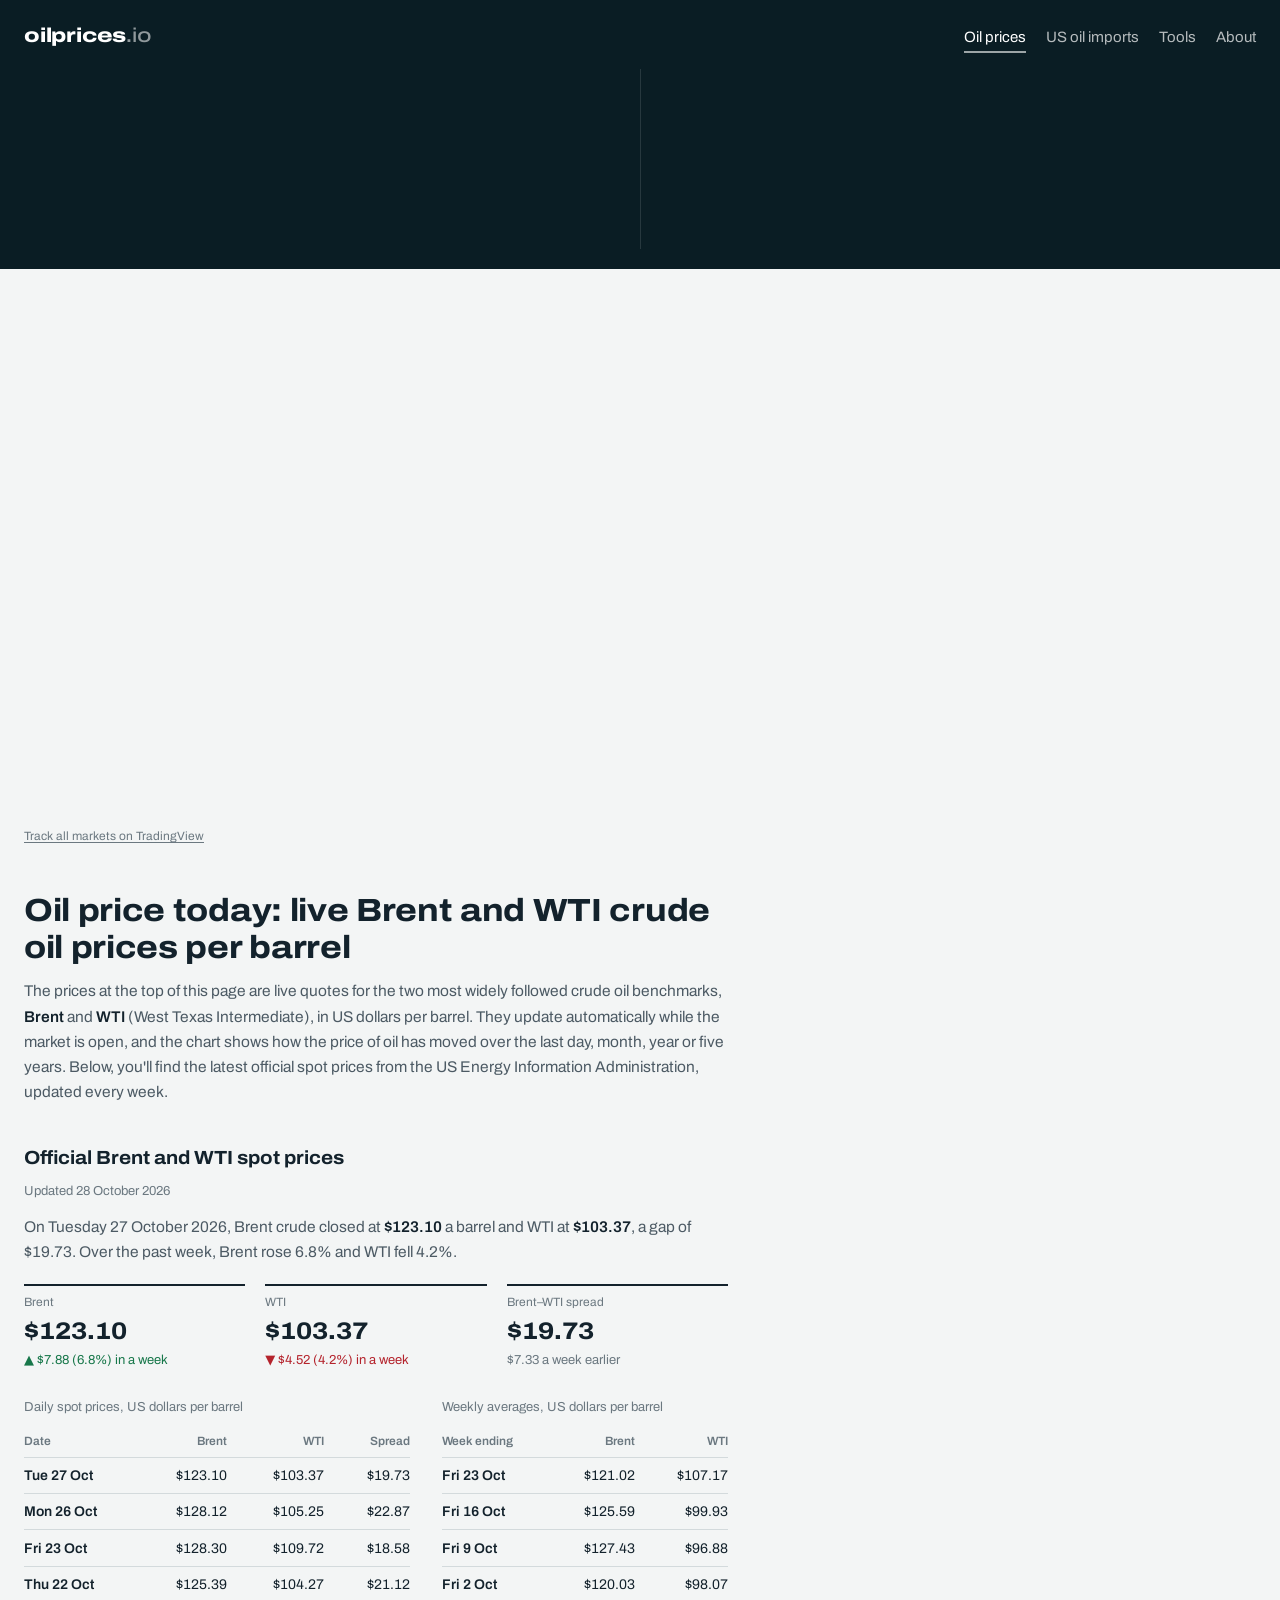
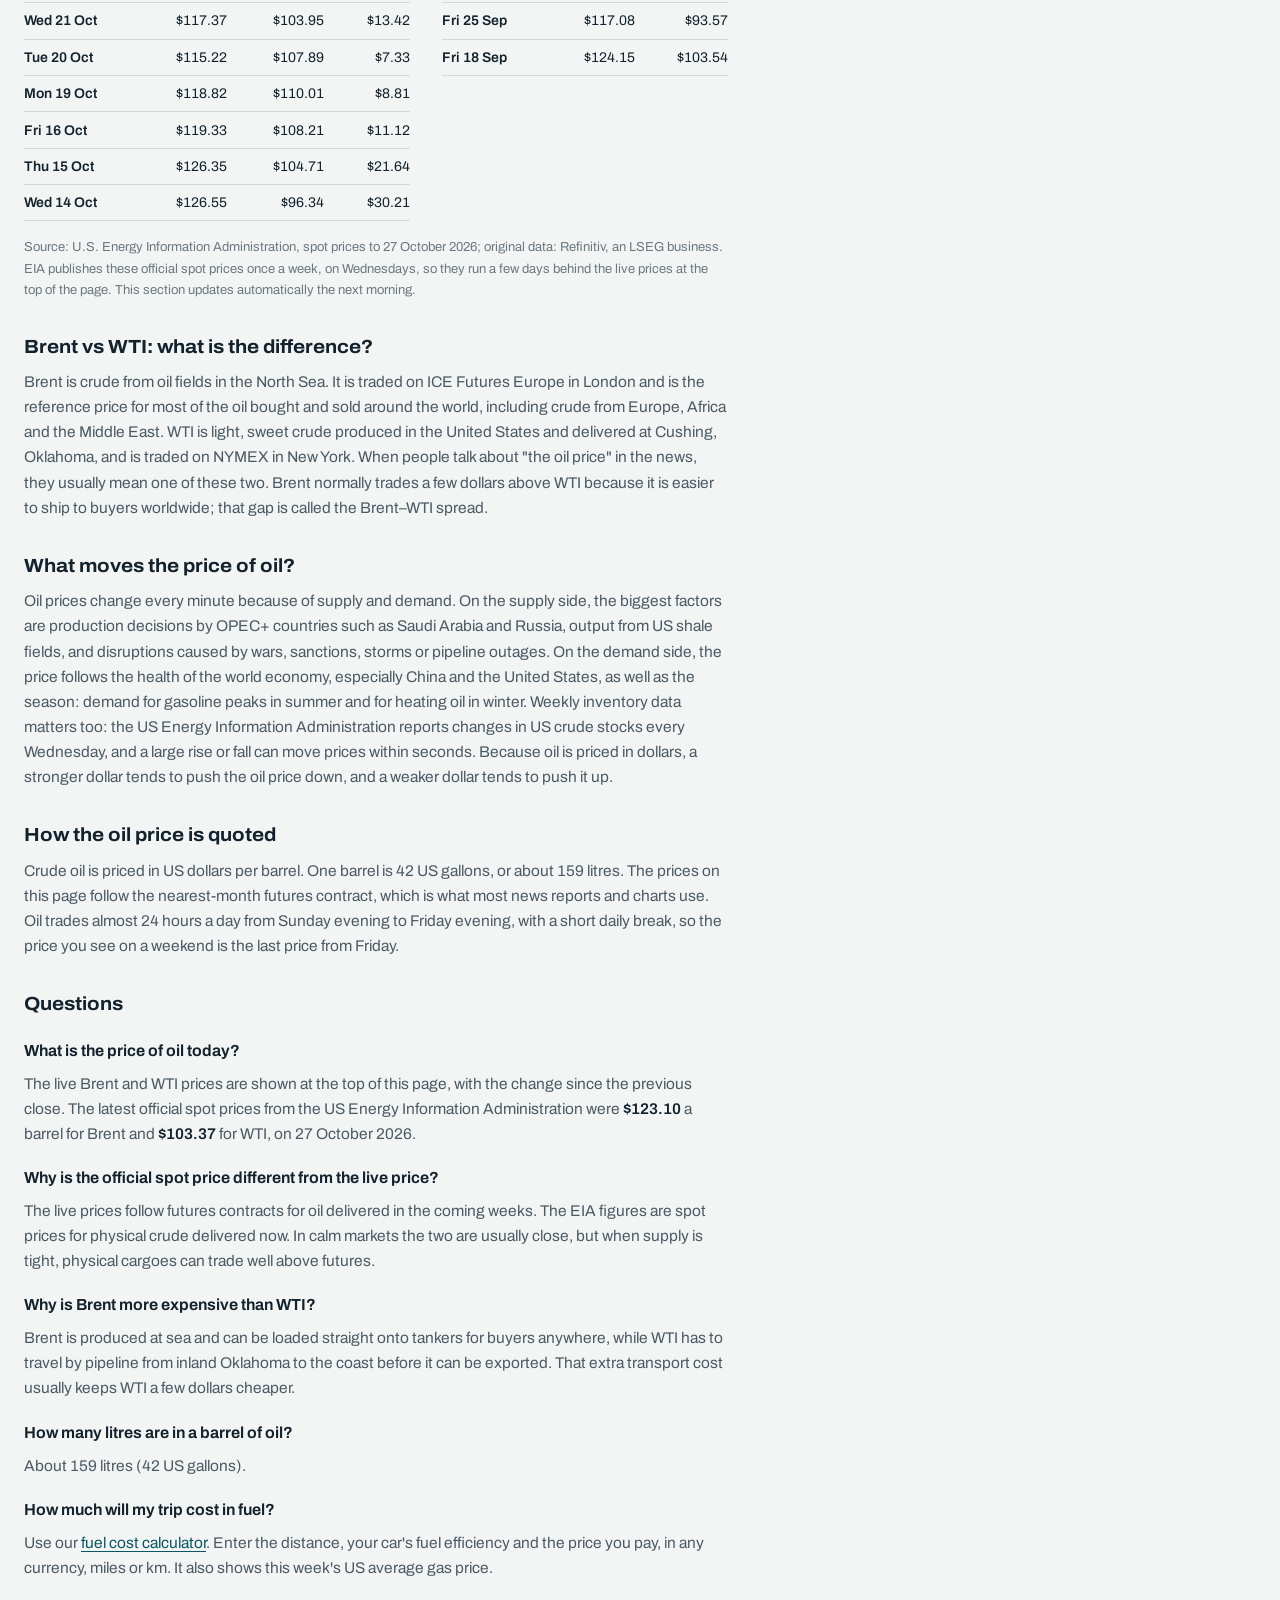
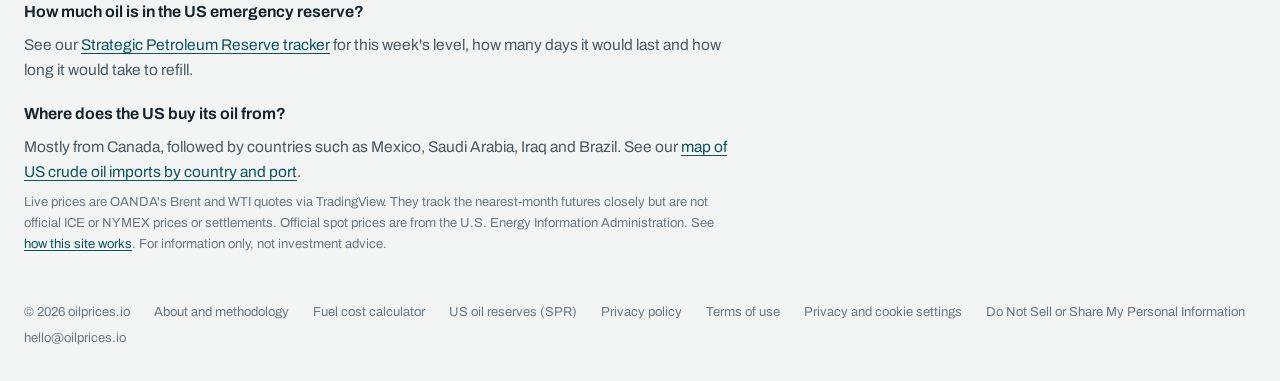
==== commit b16e3b2d: "Update EIA data" ====
--- a/site/index.html
+++ b/site/index.html
@@ -55,7 +55,7 @@
         "description": "Live Brent and WTI crude oil prices per barrel, daily change and price charts, plus what moves the price of oil.",
         "isPartOf": { "@id": "https://oilprices.io/#website" },
         "primaryImageOfPage": "https://oilprices.io/og-prices.png",
-        "dateModified": "2026-10-25",
+        "dateModified": "2026-10-28",
         "inLanguage": "en"
       }
     ]
@@ -115,35 +115,39 @@
 
         <section class="official" id="official-prices" aria-labelledby="official-h">
           <h2 id="official-h">Official Brent and WTI spot prices</h2>
-          <p class="official-updated-line">Updated <time class="official-updated" datetime="2026-10-25">25 October 2026</time></p>
+          <p class="official-updated-line">Updated <time class="official-updated" datetime="2026-10-28">28 October 2026</time></p>
 <!-- PRICES:START -->
-<p class="official-lead">On Tuesday 20 October 2026, Brent crude closed at <strong>$115.22</strong> a barrel and WTI at <strong>$107.89</strong>, a gap of $7.33. Over the past week, Brent fell 8.4% and WTI rose 13.1%.</p>
+<p class="official-lead">On Tuesday 27 October 2026, Brent crude closed at <strong>$123.10</strong> a barrel and WTI at <strong>$103.37</strong>, a gap of $19.73. Over the past week, Brent rose 6.8% and WTI fell 4.2%.</p>
 <dl class="official-stats">
-<div><dt>Brent</dt><dd class="official-price">$115.22</dd><dd class="official-chg down">▼ $10.56 (8.4%) in a week</dd></div>
-<div><dt>WTI</dt><dd class="official-price">$107.89</dd><dd class="official-chg up">▲ $12.50 (13.1%) in a week</dd></div>
-<div><dt>Brent–WTI spread</dt><dd class="official-price">$7.33</dd><dd class="official-chg flat">$30.39 a week earlier</dd></div>
+<div><dt>Brent</dt><dd class="official-price">$123.10</dd><dd class="official-chg up">▲ $7.88 (6.8%) in a week</dd></div>
+<div><dt>WTI</dt><dd class="official-price">$103.37</dd><dd class="official-chg down">▼ $4.52 (4.2%) in a week</dd></div>
+<div><dt>Brent–WTI spread</dt><dd class="official-price">$19.73</dd><dd class="official-chg flat">$7.33 a week earlier</dd></div>
 </dl>
 <div class="official-tables">
 <table class="summary-table"><caption>Daily spot prices, US dollars per barrel</caption>
 <thead><tr><th scope="col">Date</th><th scope="col">Brent</th><th scope="col">WTI</th><th scope="col">Spread</th></tr></thead><tbody>
+<tr><th scope="row"><time datetime="2026-10-27">Tue 27 Oct</time></th><td>$123.10</td><td>$103.37</td><td>$19.73</td></tr>
+<tr><th scope="row"><time datetime="2026-10-26">Mon 26 Oct</time></th><td>$128.12</td><td>$105.25</td><td>$22.87</td></tr>
+<tr><th scope="row"><time datetime="2026-10-23">Fri 23 Oct</time></th><td>$128.30</td><td>$109.72</td><td>$18.58</td></tr>
+<tr><th scope="row"><time datetime="2026-10-22">Thu 22 Oct</time></th><td>$125.39</td><td>$104.27</td><td>$21.12</td></tr>
+<tr><th scope="row"><time datetime="2026-10-21">Wed 21 Oct</time></th><td>$117.37</td><td>$103.95</td><td>$13.42</td></tr>
 <tr><th scope="row"><time datetime="2026-10-20">Tue 20 Oct</time></th><td>$115.22</td><td>$107.89</td><td>$7.33</td></tr>
 <tr><th scope="row"><time datetime="2026-10-19">Mon 19 Oct</time></th><td>$118.82</td><td>$110.01</td><td>$8.81</td></tr>
 <tr><th scope="row"><time datetime="2026-10-16">Fri 16 Oct</time></th><td>$119.33</td><td>$108.21</td><td>$11.12</td></tr>
 <tr><th scope="row"><time datetime="2026-10-15">Thu 15 Oct</time></th><td>$126.35</td><td>$104.71</td><td>$21.64</td></tr>
 <tr><th scope="row"><time datetime="2026-10-14">Wed 14 Oct</time></th><td>$126.55</td><td>$96.34</td><td>$30.21</td></tr>
-<tr><th scope="row"><time datetime="2026-10-13">Tue 13 Oct</time></th><td>$125.78</td><td>$95.39</td><td>$30.39</td></tr>
 </tbody></table>
 <table class="summary-table"><caption>Weekly averages, US dollars per barrel</caption>
 <thead><tr><th scope="col">Week ending</th><th scope="col">Brent</th><th scope="col">WTI</th></tr></thead><tbody>
+<tr><th scope="row"><time datetime="2026-10-23">Fri 23 Oct</time></th><td>$121.02</td><td>$107.17</td></tr>
 <tr><th scope="row"><time datetime="2026-10-16">Fri 16 Oct</time></th><td>$125.59</td><td>$99.93</td></tr>
 <tr><th scope="row"><time datetime="2026-10-09">Fri 9 Oct</time></th><td>$127.43</td><td>$96.88</td></tr>
 <tr><th scope="row"><time datetime="2026-10-02">Fri 2 Oct</time></th><td>$120.03</td><td>$98.07</td></tr>
 <tr><th scope="row"><time datetime="2026-09-25">Fri 25 Sep</time></th><td>$117.08</td><td>$93.57</td></tr>
 <tr><th scope="row"><time datetime="2026-09-18">Fri 18 Sep</time></th><td>$124.15</td><td>$103.54</td></tr>
-<tr><th scope="row"><time datetime="2026-09-11">Fri 11 Sep</time></th><td>$111.83</td><td>$99.08</td></tr>
 </tbody></table>
 </div>
-<p class="official-note">Source: U.S. Energy Information Administration, spot prices to 20 October 2026; original data: Refinitiv, an LSEG business. EIA publishes these official spot prices once a week, on Wednesdays, so they run a few days behind the live prices at the top of the page. This section updates automatically the next morning.</p>
+<p class="official-note">Source: U.S. Energy Information Administration, spot prices to 27 October 2026; original data: Refinitiv, an LSEG business. EIA publishes these official spot prices once a week, on Wednesdays, so they run a few days behind the live prices at the top of the page. This section updates automatically the next morning.</p>
 <!-- PRICES:END -->
         </section>
 
@@ -159,7 +163,7 @@
         <h2>Questions</h2>
         <h3>What is the price of oil today?</h3>
 <!-- FAQPRICE:START -->
-<p>The live Brent and WTI prices are shown at the top of this page, with the change since the previous close. The latest official spot prices from the US Energy Information Administration were <strong>$115.22</strong> a barrel for Brent and <strong>$107.89</strong> for WTI, on 20 October 2026.</p>
+<p>The live Brent and WTI prices are shown at the top of this page, with the change since the previous close. The latest official spot prices from the US Energy Information Administration were <strong>$123.10</strong> a barrel for Brent and <strong>$103.37</strong> for WTI, on 27 October 2026.</p>
 <!-- FAQPRICE:END -->
         <h3>Why is the official spot price different from the live price?</h3>
         <p>The live prices follow futures contracts for oil delivered in the coming weeks. The EIA figures are spot prices for physical crude delivered now. In calm markets the two are usually close, but when supply is tight, physical cargoes can trade well above futures.</p>
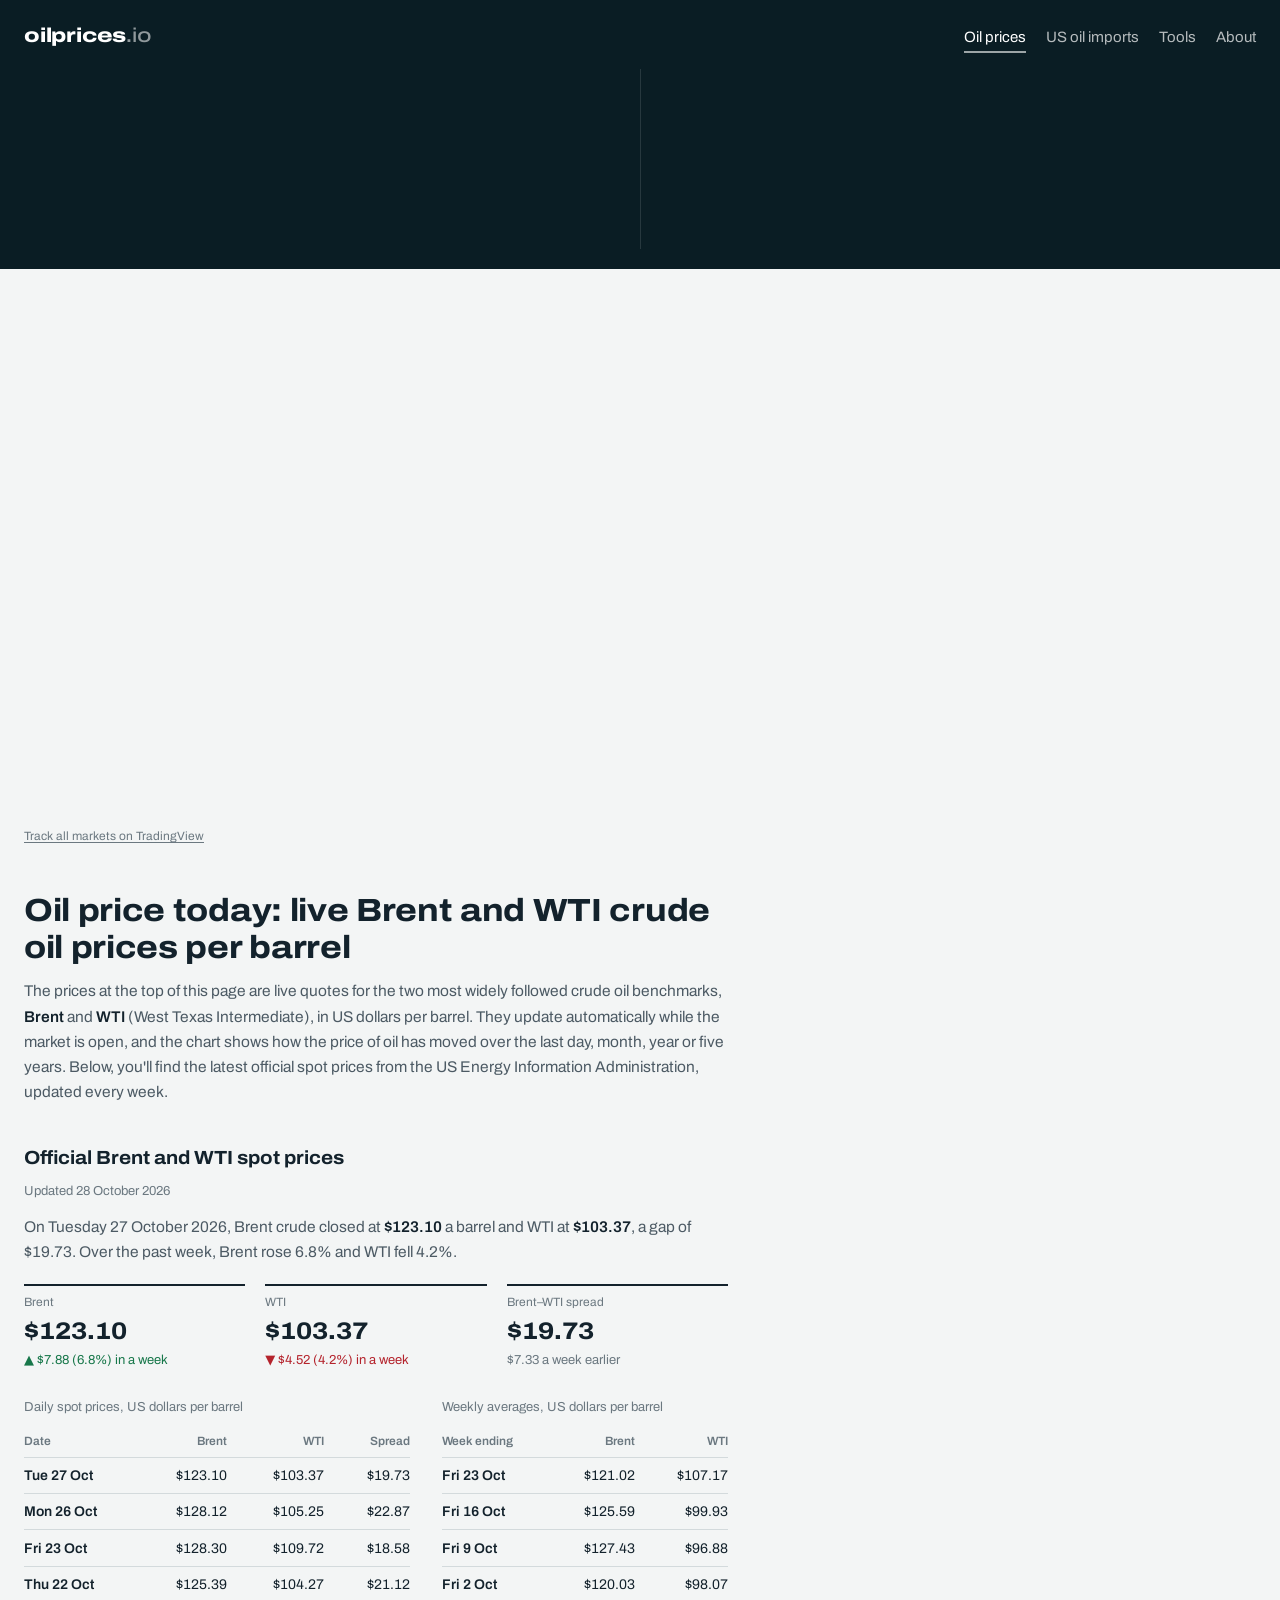
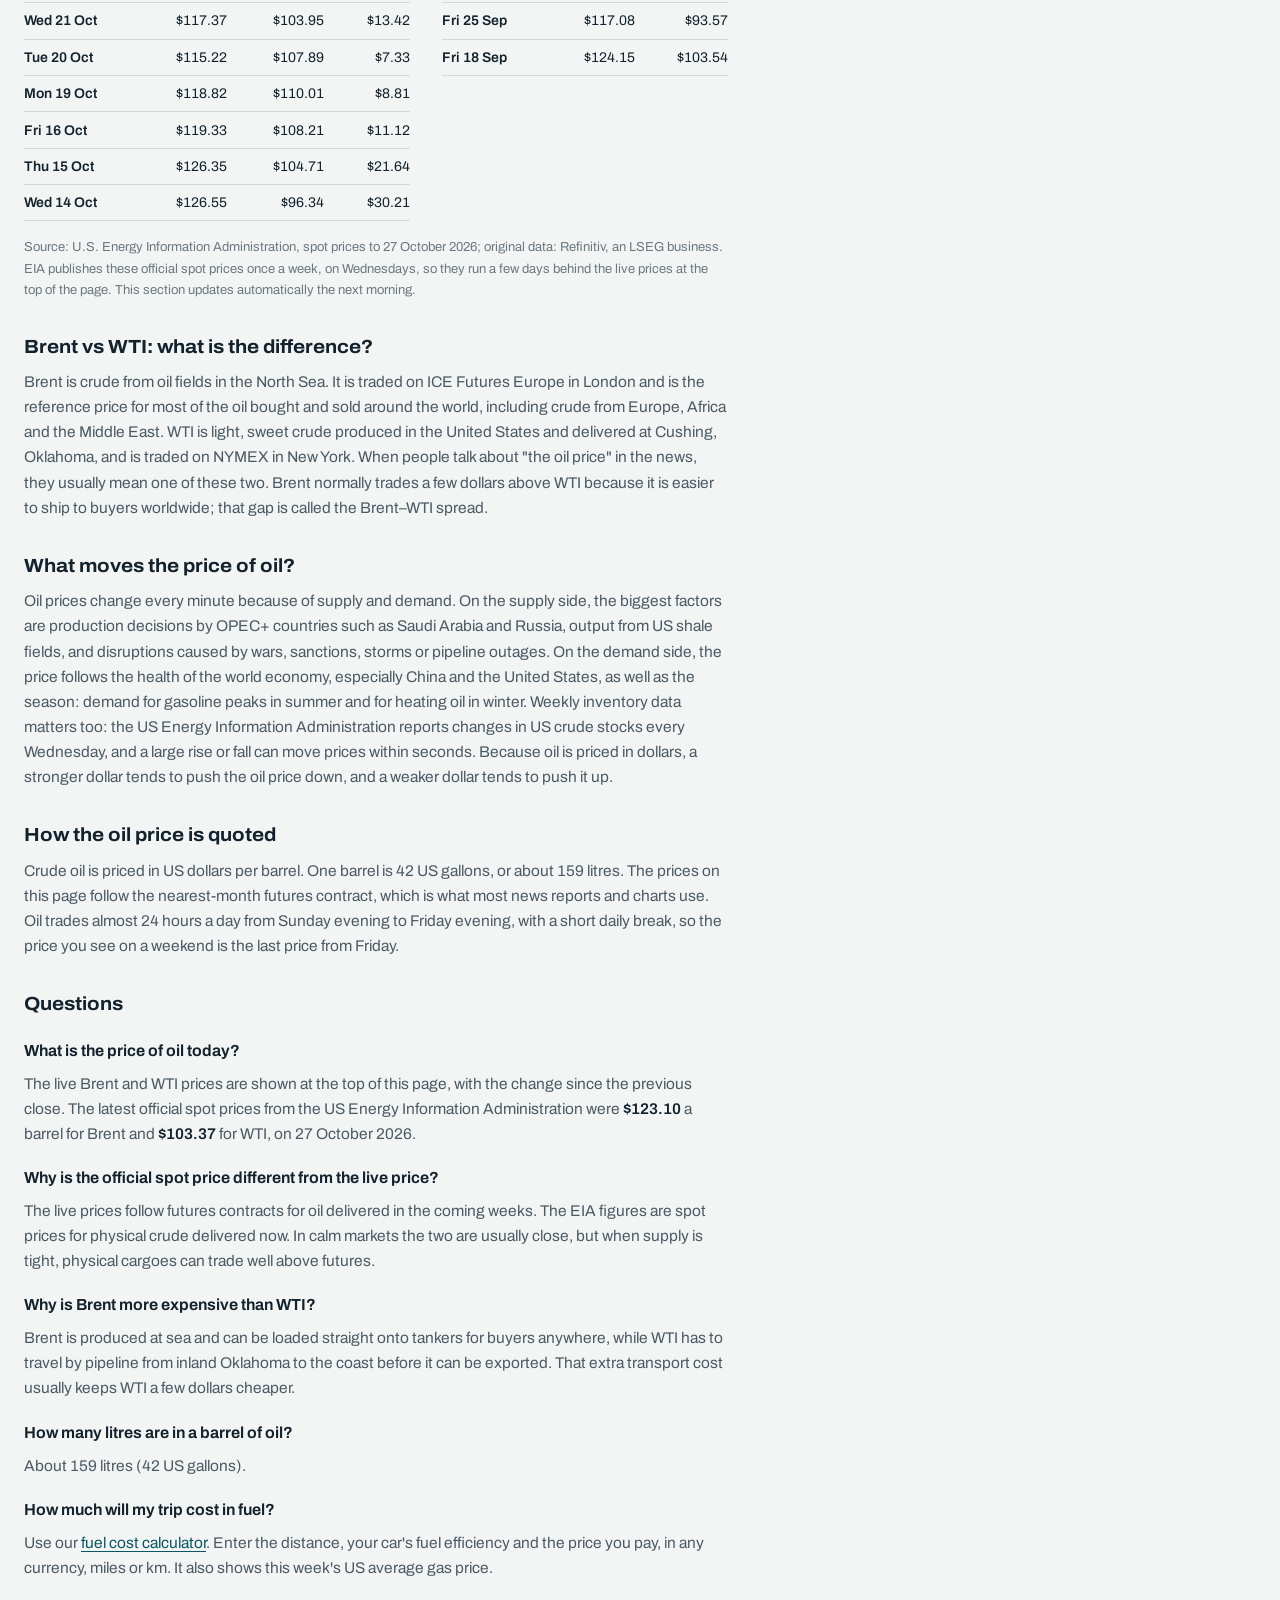
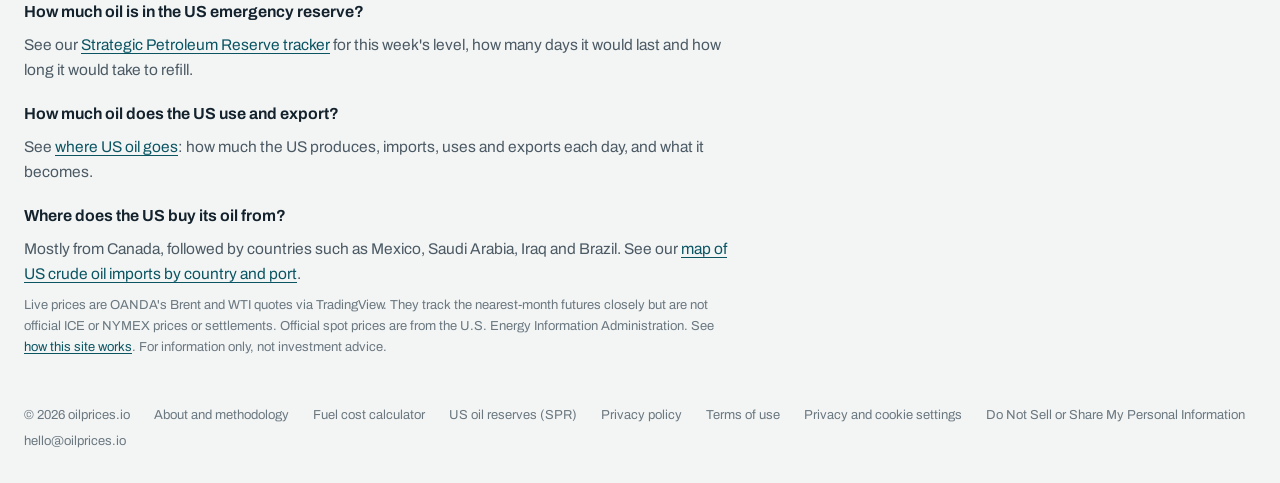
==== commit f9adcf1d: "Add files via upload" ====
--- a/site/index.html
+++ b/site/index.html
@@ -175,6 +175,8 @@
         <p>Use our <a href="/tools/fuel-cost-calculator.html">fuel cost calculator</a>. Enter the distance, your car's fuel efficiency and the price you pay, in any currency, miles or km. It also shows this week's US average gas price.</p>
         <h3>How much oil is in the US emergency reserve?</h3>
         <p>See our <a href="/tools/strategic-petroleum-reserve.html">Strategic Petroleum Reserve tracker</a> for this week's level, how many days it would last and how long it would take to refill.</p>
+        <h3>How much oil does the US use and export?</h3>
+        <p>See <a href="/tools/where-us-oil-goes.html">where US oil goes</a>: how much the US produces, imports, uses and exports each day, and what it becomes.</p>
         <h3>Where does the US buy its oil from?</h3>
         <p>Mostly from Canada, followed by countries such as Mexico, Saudi Arabia, Iraq and Brazil. See our <a href="imports.html">map of US crude oil imports by country and port</a>.</p>
 
--- a/site/styles.css
+++ b/site/styles.css
@@ -456,3 +456,53 @@
 .spr-barrel-wrap .spr-play input[type="range"] { flex: none; width: 100%; }
 .spr-barrel-wrap .spr-time-out { min-width: 0; text-align: center; }
 @media (max-width: 859px) { .spr-barrel { max-width: 270px; } }
+
+/* Where US oil goes (flow chart) */
+.of { margin-top: 2rem; }
+.of-top { display: flex; flex-wrap: wrap; align-items: flex-end; justify-content: space-between; gap: 1rem 2rem; }
+.of-kpis { display: grid; grid-template-columns: repeat(4, minmax(7.5rem, 1fr)); gap: 0.75rem 1.25rem; margin: 0; flex: 1 1 34rem; max-width: 46rem; }
+.of-kpis div { border-top: 2px solid var(--ink); padding-top: 0.4rem; }
+.of-kpis dt { font-size: 0.75rem; color: var(--ink-3); }
+.of-kpis dd { margin: 0.1rem 0 0; font-size: 1.5rem; font-weight: 750; font-stretch: 110%; color: var(--ink); }
+.of-kpis dd small { font-size: 0.75rem; font-weight: 500; color: var(--ink-3); font-stretch: 100%; }
+.of-year { display: grid; gap: 0.35rem; justify-items: end; }
+.of-year .fc-label { margin: 0; }
+.of-mix { margin: 1.25rem 0 0; max-width: 46rem; }
+.of-mix-bar { display: flex; height: 8px; border-radius: 4px; overflow: hidden; background: var(--rule); }
+.of-mix-bar span { display: block; height: 100%; transition: width 0.6s ease; }
+.of-mix-bar span + span { border-left: 2px solid var(--bg); }
+.of-mix-pet { background: var(--ink); }
+.of-mix-gas { background: var(--ink-3); }
+.of-mix-oth { background: var(--rule); }
+.of-mix p { margin: 0.4rem 0 0; font-size: 0.8125rem; color: var(--ink-3); }
+.of-mix p strong { color: var(--ink); font-weight: 650; }
+.of-scroll { position: relative; margin-top: 1.5rem; overflow-x: auto; -webkit-overflow-scrolling: touch; }
+.of-chart { display: block; width: 100%; min-width: 940px; height: auto; font-family: inherit; }
+.of-main { fill: var(--ink); }
+.of-fade { fill: var(--rule); }
+.of-part { stroke: var(--bg); stroke-width: 1.5; stroke-linejoin: round; }
+.of-node { fill: var(--ink); }
+.of-node-off { fill: var(--rule); }
+.of-seam { fill: none; stroke: var(--bg); stroke-width: 1.2; }
+.of-k { font-size: 11px; font-weight: 700; letter-spacing: 0.08em; text-transform: uppercase; fill: var(--ink); }
+.of-k.out { fill: var(--accent); }
+.of-v { font-size: 11.5px; fill: var(--ink-3); }
+.of-trunk-k { font-size: 12.5px; font-weight: 700; letter-spacing: 0.12em; text-transform: uppercase; fill: var(--bg); }
+.of-trunk-v { font-size: 12px; fill: var(--bg); opacity: 0.75; }
+.of-n { fill: var(--ink); }
+.of-icon { fill: none; stroke: var(--bg); stroke-width: 1.7; stroke-linecap: round; stroke-linejoin: round; }
+.of-grp-k { font-size: 10.5px; font-weight: 700; letter-spacing: 0.12em; text-transform: uppercase; fill: var(--bg); }
+.of-grp-v { font-size: 11px; fill: var(--bg); opacity: 0.75; }
+.of-p { font-size: 10px; font-weight: 700; letter-spacing: 0.12em; text-transform: uppercase; fill: var(--ink-3); }
+.of-t { font-size: 15px; font-weight: 700; fill: var(--ink); }
+.of-tv { font-size: 15px; fill: var(--ink-3); }
+.of-d { font-size: 11.5px; fill: var(--ink-2); }
+.of-lab { transition: opacity 0.2s; }
+.of-dim .of-lab { opacity: 0.25; }
+.of-dim .of-lab.on { opacity: 1; }
+.of-part { cursor: default; }
+.of-note { margin: 0.6rem 0 0; font-size: 0.75rem; color: var(--ink-3); }
+.of-hint { margin: 0.4rem 0 0; font-size: 0.8125rem; color: var(--ink-3); }
+@media (min-width: 900px) { .of-hint { display: none; } }
+@media (max-width: 720px) { .of-kpis { grid-template-columns: 1fr 1fr; } .of-kpis dd { font-size: 1.25rem; } .of-year { justify-items: start; } }
+.of-year[hidden] { display: none; }
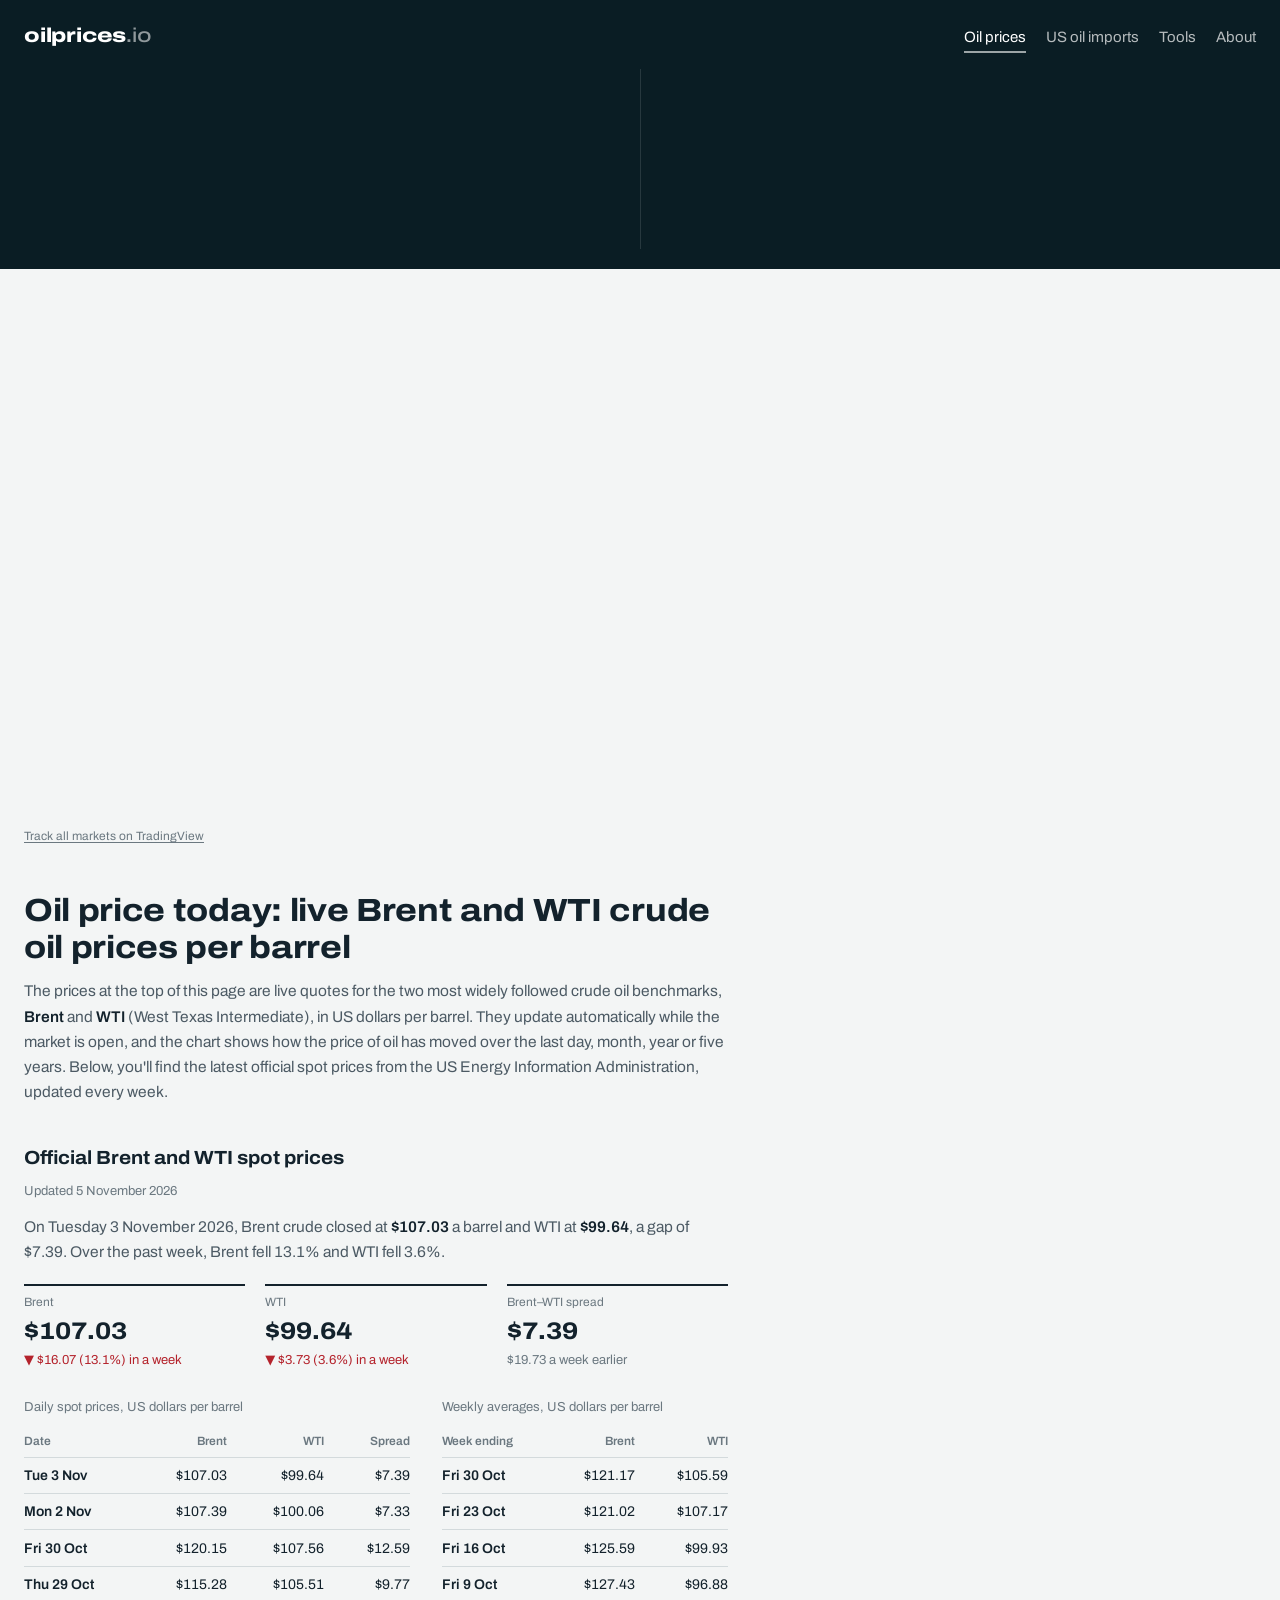
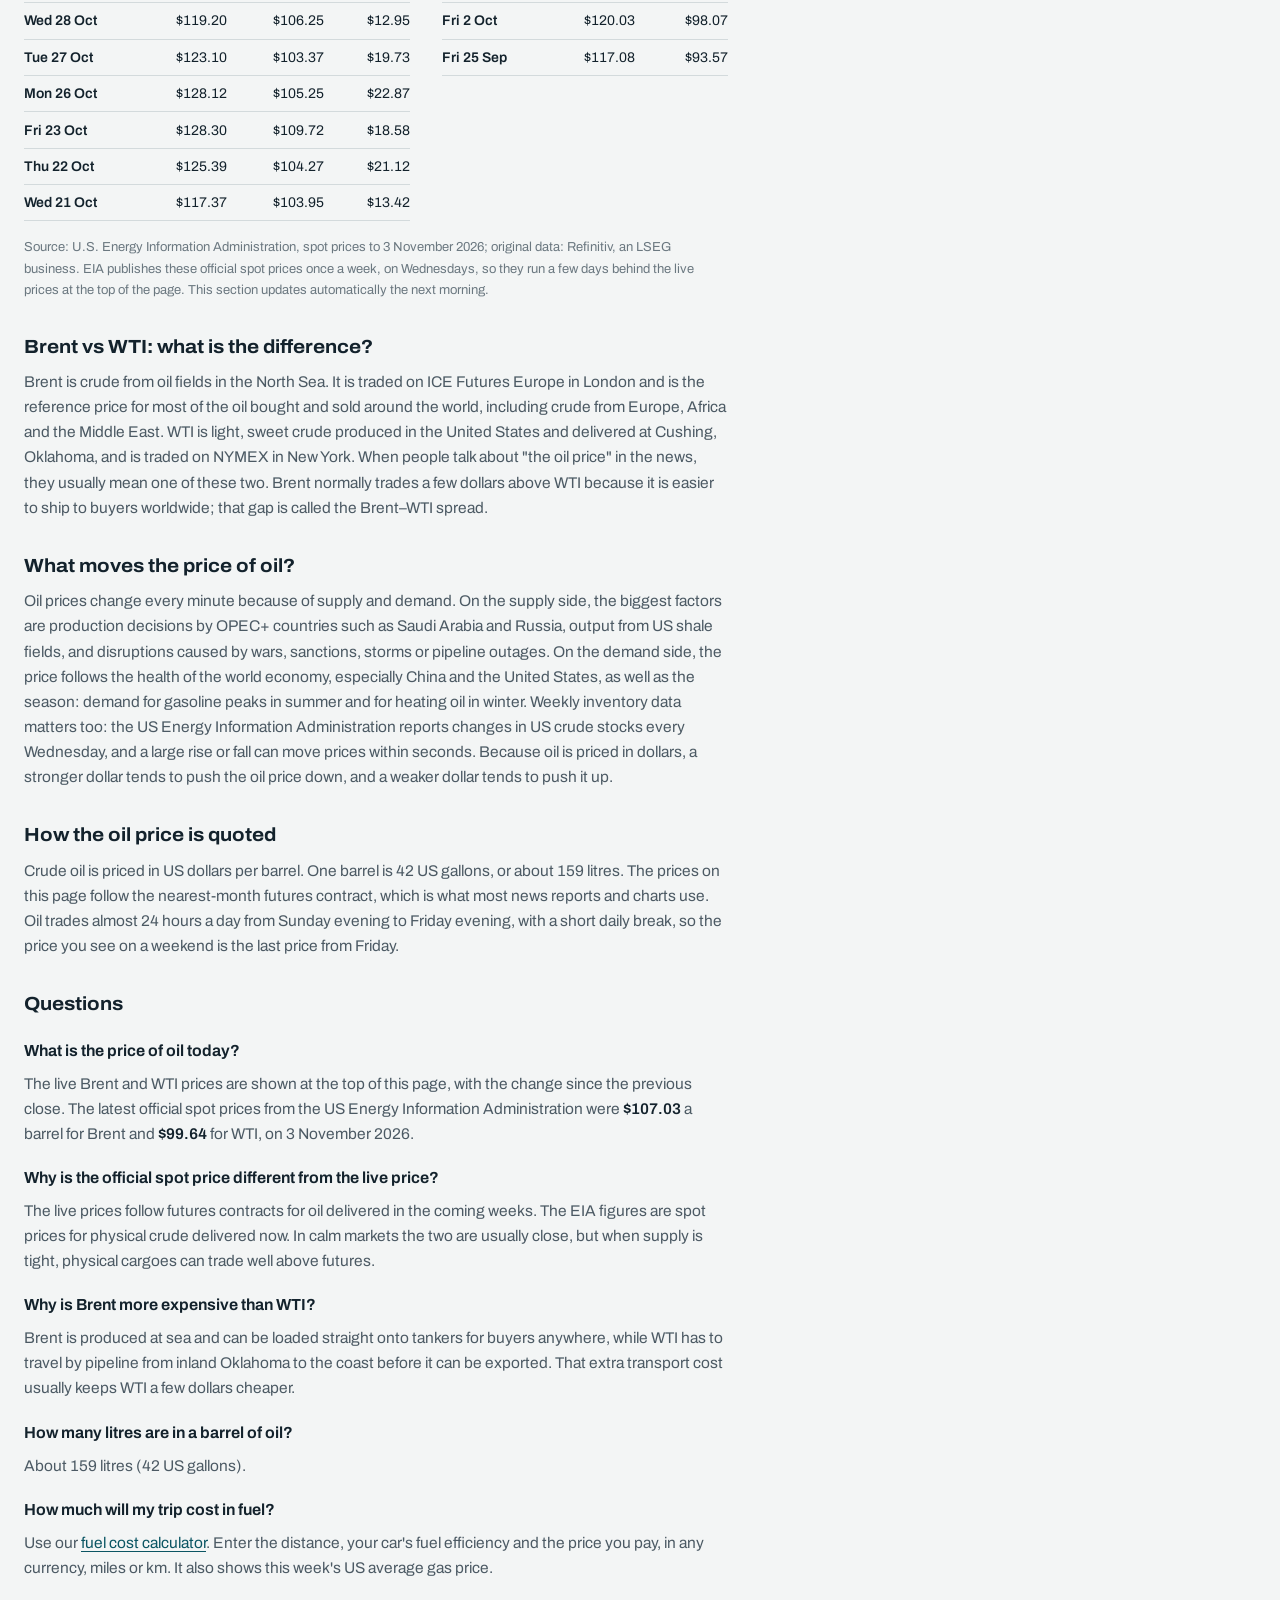
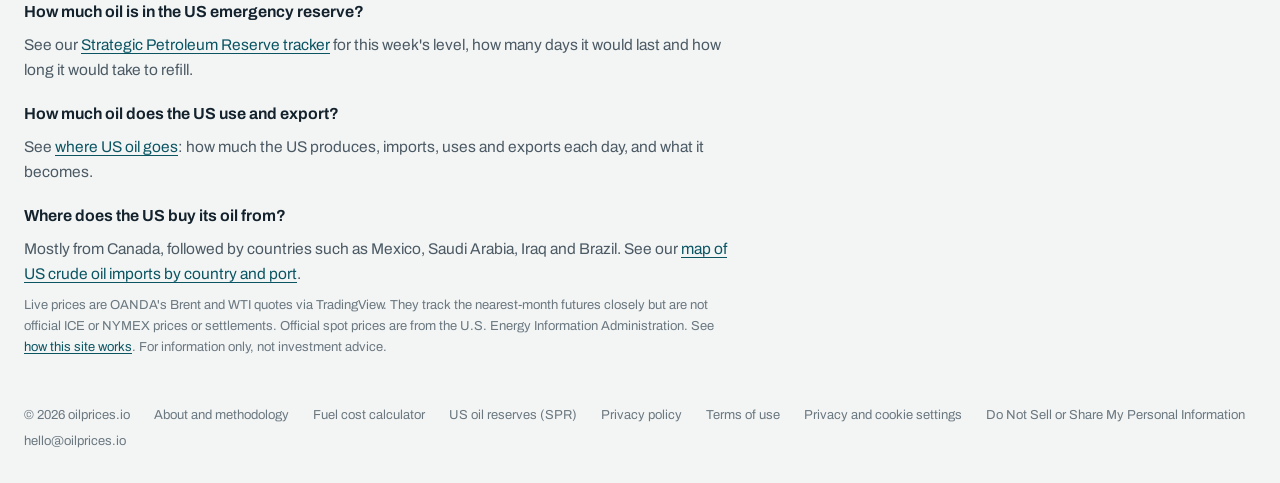
==== commit 5a0f1770: "Update EIA data" ====
--- a/site/index.html
+++ b/site/index.html
@@ -55,7 +55,7 @@
         "description": "Live Brent and WTI crude oil prices per barrel, daily change and price charts, plus what moves the price of oil.",
         "isPartOf": { "@id": "https://oilprices.io/#website" },
         "primaryImageOfPage": "https://oilprices.io/og-prices.png",
-        "dateModified": "2026-10-28",
+        "dateModified": "2026-11-05",
         "inLanguage": "en"
       }
     ]
@@ -115,39 +115,39 @@
 
         <section class="official" id="official-prices" aria-labelledby="official-h">
           <h2 id="official-h">Official Brent and WTI spot prices</h2>
-          <p class="official-updated-line">Updated <time class="official-updated" datetime="2026-10-28">28 October 2026</time></p>
+          <p class="official-updated-line">Updated <time class="official-updated" datetime="2026-11-05">5 November 2026</time></p>
 <!-- PRICES:START -->
-<p class="official-lead">On Tuesday 27 October 2026, Brent crude closed at <strong>$123.10</strong> a barrel and WTI at <strong>$103.37</strong>, a gap of $19.73. Over the past week, Brent rose 6.8% and WTI fell 4.2%.</p>
+<p class="official-lead">On Tuesday 3 November 2026, Brent crude closed at <strong>$107.03</strong> a barrel and WTI at <strong>$99.64</strong>, a gap of $7.39. Over the past week, Brent fell 13.1% and WTI fell 3.6%.</p>
 <dl class="official-stats">
-<div><dt>Brent</dt><dd class="official-price">$123.10</dd><dd class="official-chg up">▲ $7.88 (6.8%) in a week</dd></div>
-<div><dt>WTI</dt><dd class="official-price">$103.37</dd><dd class="official-chg down">▼ $4.52 (4.2%) in a week</dd></div>
-<div><dt>Brent–WTI spread</dt><dd class="official-price">$19.73</dd><dd class="official-chg flat">$7.33 a week earlier</dd></div>
+<div><dt>Brent</dt><dd class="official-price">$107.03</dd><dd class="official-chg down">▼ $16.07 (13.1%) in a week</dd></div>
+<div><dt>WTI</dt><dd class="official-price">$99.64</dd><dd class="official-chg down">▼ $3.73 (3.6%) in a week</dd></div>
+<div><dt>Brent–WTI spread</dt><dd class="official-price">$7.39</dd><dd class="official-chg flat">$19.73 a week earlier</dd></div>
 </dl>
 <div class="official-tables">
 <table class="summary-table"><caption>Daily spot prices, US dollars per barrel</caption>
 <thead><tr><th scope="col">Date</th><th scope="col">Brent</th><th scope="col">WTI</th><th scope="col">Spread</th></tr></thead><tbody>
+<tr><th scope="row"><time datetime="2026-11-03">Tue 3 Nov</time></th><td>$107.03</td><td>$99.64</td><td>$7.39</td></tr>
+<tr><th scope="row"><time datetime="2026-11-02">Mon 2 Nov</time></th><td>$107.39</td><td>$100.06</td><td>$7.33</td></tr>
+<tr><th scope="row"><time datetime="2026-10-30">Fri 30 Oct</time></th><td>$120.15</td><td>$107.56</td><td>$12.59</td></tr>
+<tr><th scope="row"><time datetime="2026-10-29">Thu 29 Oct</time></th><td>$115.28</td><td>$105.51</td><td>$9.77</td></tr>
+<tr><th scope="row"><time datetime="2026-10-28">Wed 28 Oct</time></th><td>$119.20</td><td>$106.25</td><td>$12.95</td></tr>
 <tr><th scope="row"><time datetime="2026-10-27">Tue 27 Oct</time></th><td>$123.10</td><td>$103.37</td><td>$19.73</td></tr>
 <tr><th scope="row"><time datetime="2026-10-26">Mon 26 Oct</time></th><td>$128.12</td><td>$105.25</td><td>$22.87</td></tr>
 <tr><th scope="row"><time datetime="2026-10-23">Fri 23 Oct</time></th><td>$128.30</td><td>$109.72</td><td>$18.58</td></tr>
 <tr><th scope="row"><time datetime="2026-10-22">Thu 22 Oct</time></th><td>$125.39</td><td>$104.27</td><td>$21.12</td></tr>
 <tr><th scope="row"><time datetime="2026-10-21">Wed 21 Oct</time></th><td>$117.37</td><td>$103.95</td><td>$13.42</td></tr>
-<tr><th scope="row"><time datetime="2026-10-20">Tue 20 Oct</time></th><td>$115.22</td><td>$107.89</td><td>$7.33</td></tr>
-<tr><th scope="row"><time datetime="2026-10-19">Mon 19 Oct</time></th><td>$118.82</td><td>$110.01</td><td>$8.81</td></tr>
-<tr><th scope="row"><time datetime="2026-10-16">Fri 16 Oct</time></th><td>$119.33</td><td>$108.21</td><td>$11.12</td></tr>
-<tr><th scope="row"><time datetime="2026-10-15">Thu 15 Oct</time></th><td>$126.35</td><td>$104.71</td><td>$21.64</td></tr>
-<tr><th scope="row"><time datetime="2026-10-14">Wed 14 Oct</time></th><td>$126.55</td><td>$96.34</td><td>$30.21</td></tr>
 </tbody></table>
 <table class="summary-table"><caption>Weekly averages, US dollars per barrel</caption>
 <thead><tr><th scope="col">Week ending</th><th scope="col">Brent</th><th scope="col">WTI</th></tr></thead><tbody>
+<tr><th scope="row"><time datetime="2026-10-30">Fri 30 Oct</time></th><td>$121.17</td><td>$105.59</td></tr>
 <tr><th scope="row"><time datetime="2026-10-23">Fri 23 Oct</time></th><td>$121.02</td><td>$107.17</td></tr>
 <tr><th scope="row"><time datetime="2026-10-16">Fri 16 Oct</time></th><td>$125.59</td><td>$99.93</td></tr>
 <tr><th scope="row"><time datetime="2026-10-09">Fri 9 Oct</time></th><td>$127.43</td><td>$96.88</td></tr>
 <tr><th scope="row"><time datetime="2026-10-02">Fri 2 Oct</time></th><td>$120.03</td><td>$98.07</td></tr>
 <tr><th scope="row"><time datetime="2026-09-25">Fri 25 Sep</time></th><td>$117.08</td><td>$93.57</td></tr>
-<tr><th scope="row"><time datetime="2026-09-18">Fri 18 Sep</time></th><td>$124.15</td><td>$103.54</td></tr>
 </tbody></table>
 </div>
-<p class="official-note">Source: U.S. Energy Information Administration, spot prices to 27 October 2026; original data: Refinitiv, an LSEG business. EIA publishes these official spot prices once a week, on Wednesdays, so they run a few days behind the live prices at the top of the page. This section updates automatically the next morning.</p>
+<p class="official-note">Source: U.S. Energy Information Administration, spot prices to 3 November 2026; original data: Refinitiv, an LSEG business. EIA publishes these official spot prices once a week, on Wednesdays, so they run a few days behind the live prices at the top of the page. This section updates automatically the next morning.</p>
 <!-- PRICES:END -->
         </section>
 
@@ -163,7 +163,7 @@
         <h2>Questions</h2>
         <h3>What is the price of oil today?</h3>
 <!-- FAQPRICE:START -->
-<p>The live Brent and WTI prices are shown at the top of this page, with the change since the previous close. The latest official spot prices from the US Energy Information Administration were <strong>$123.10</strong> a barrel for Brent and <strong>$103.37</strong> for WTI, on 27 October 2026.</p>
+<p>The live Brent and WTI prices are shown at the top of this page, with the change since the previous close. The latest official spot prices from the US Energy Information Administration were <strong>$107.03</strong> a barrel for Brent and <strong>$99.64</strong> for WTI, on 3 November 2026.</p>
 <!-- FAQPRICE:END -->
         <h3>Why is the official spot price different from the live price?</h3>
         <p>The live prices follow futures contracts for oil delivered in the coming weeks. The EIA figures are spot prices for physical crude delivered now. In calm markets the two are usually close, but when supply is tight, physical cargoes can trade well above futures.</p>
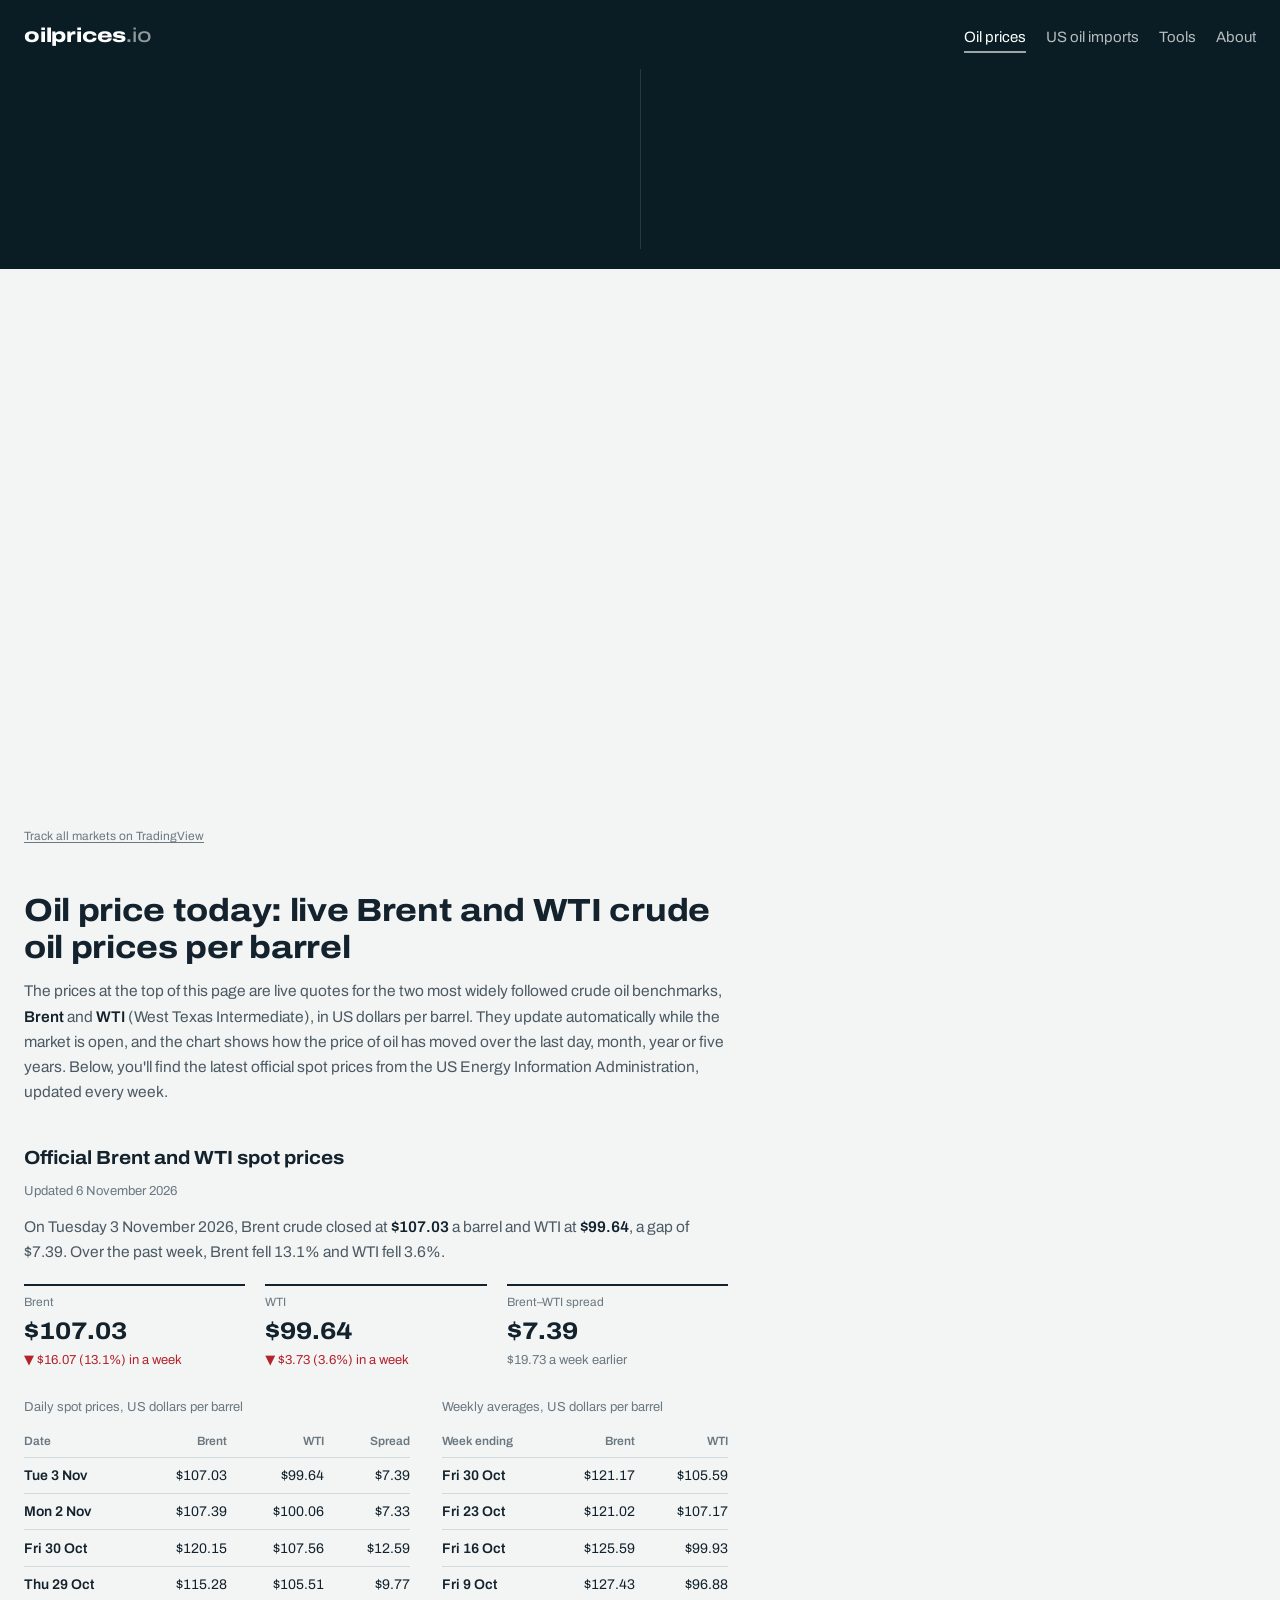
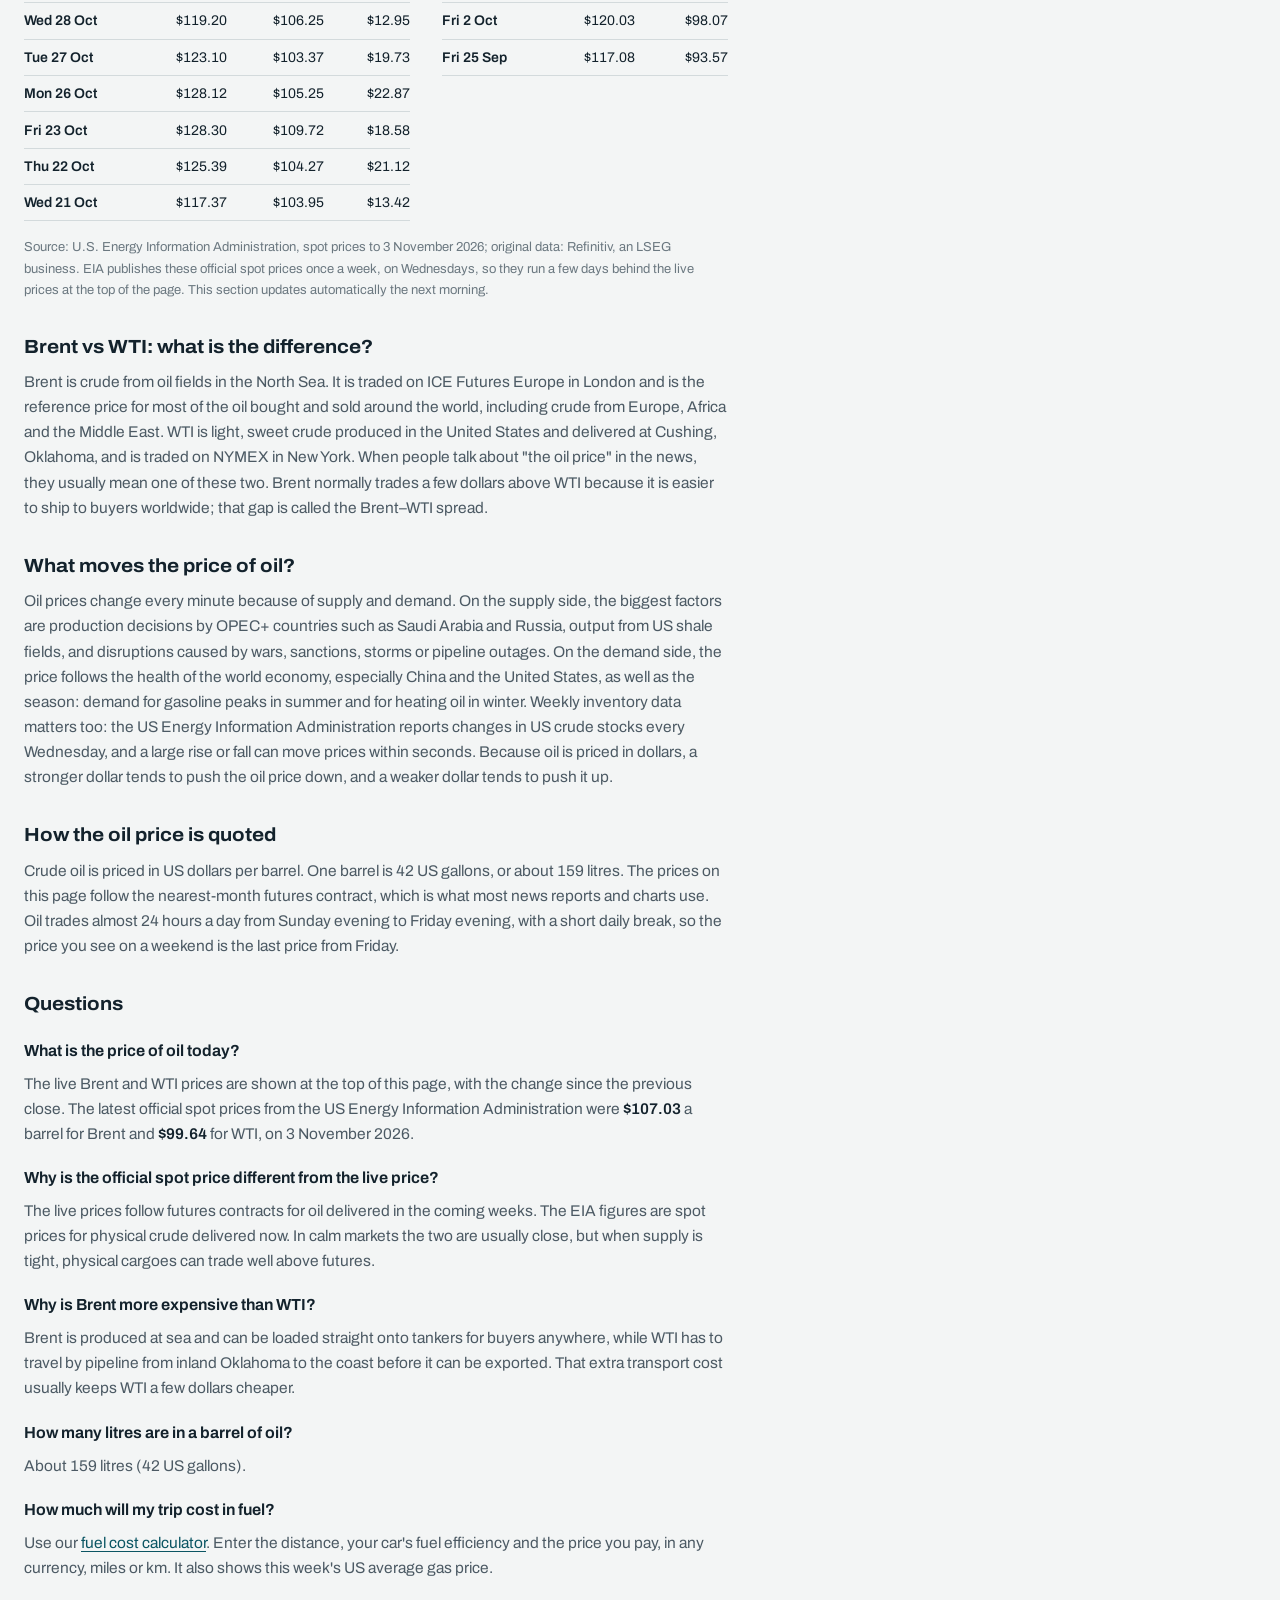
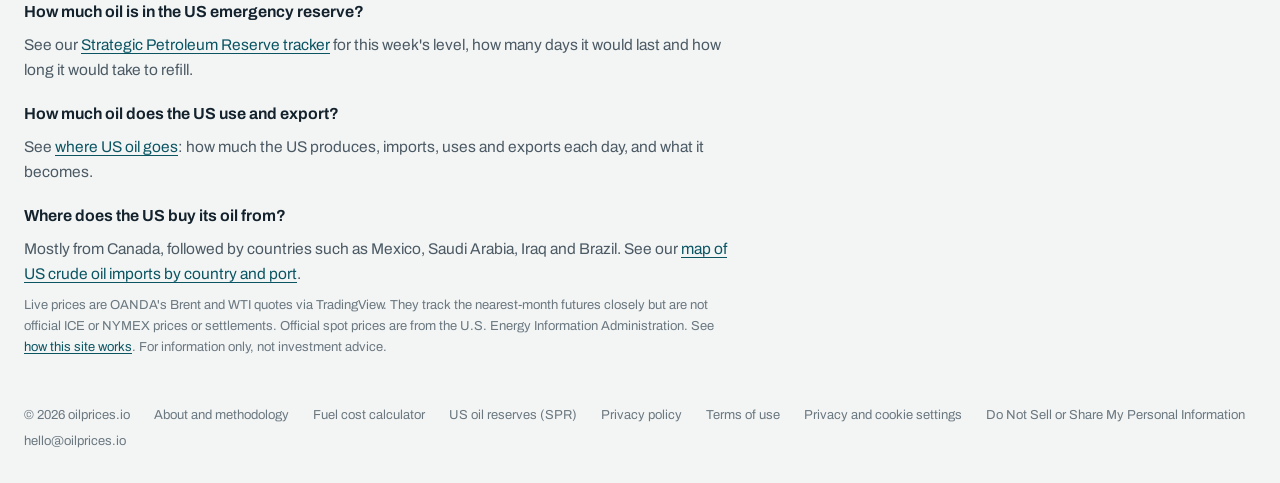
==== commit 060448b6: "Update EIA data" ====
--- a/site/index.html
+++ b/site/index.html
@@ -55,7 +55,7 @@
         "description": "Live Brent and WTI crude oil prices per barrel, daily change and price charts, plus what moves the price of oil.",
         "isPartOf": { "@id": "https://oilprices.io/#website" },
         "primaryImageOfPage": "https://oilprices.io/og-prices.png",
-        "dateModified": "2026-11-05",
+        "dateModified": "2026-11-06",
         "inLanguage": "en"
       }
     ]
@@ -115,7 +115,7 @@
 
         <section class="official" id="official-prices" aria-labelledby="official-h">
           <h2 id="official-h">Official Brent and WTI spot prices</h2>
-          <p class="official-updated-line">Updated <time class="official-updated" datetime="2026-11-05">5 November 2026</time></p>
+          <p class="official-updated-line">Updated <time class="official-updated" datetime="2026-11-06">6 November 2026</time></p>
 <!-- PRICES:START -->
 <p class="official-lead">On Tuesday 3 November 2026, Brent crude closed at <strong>$107.03</strong> a barrel and WTI at <strong>$99.64</strong>, a gap of $7.39. Over the past week, Brent fell 13.1% and WTI fell 3.6%.</p>
 <dl class="official-stats">
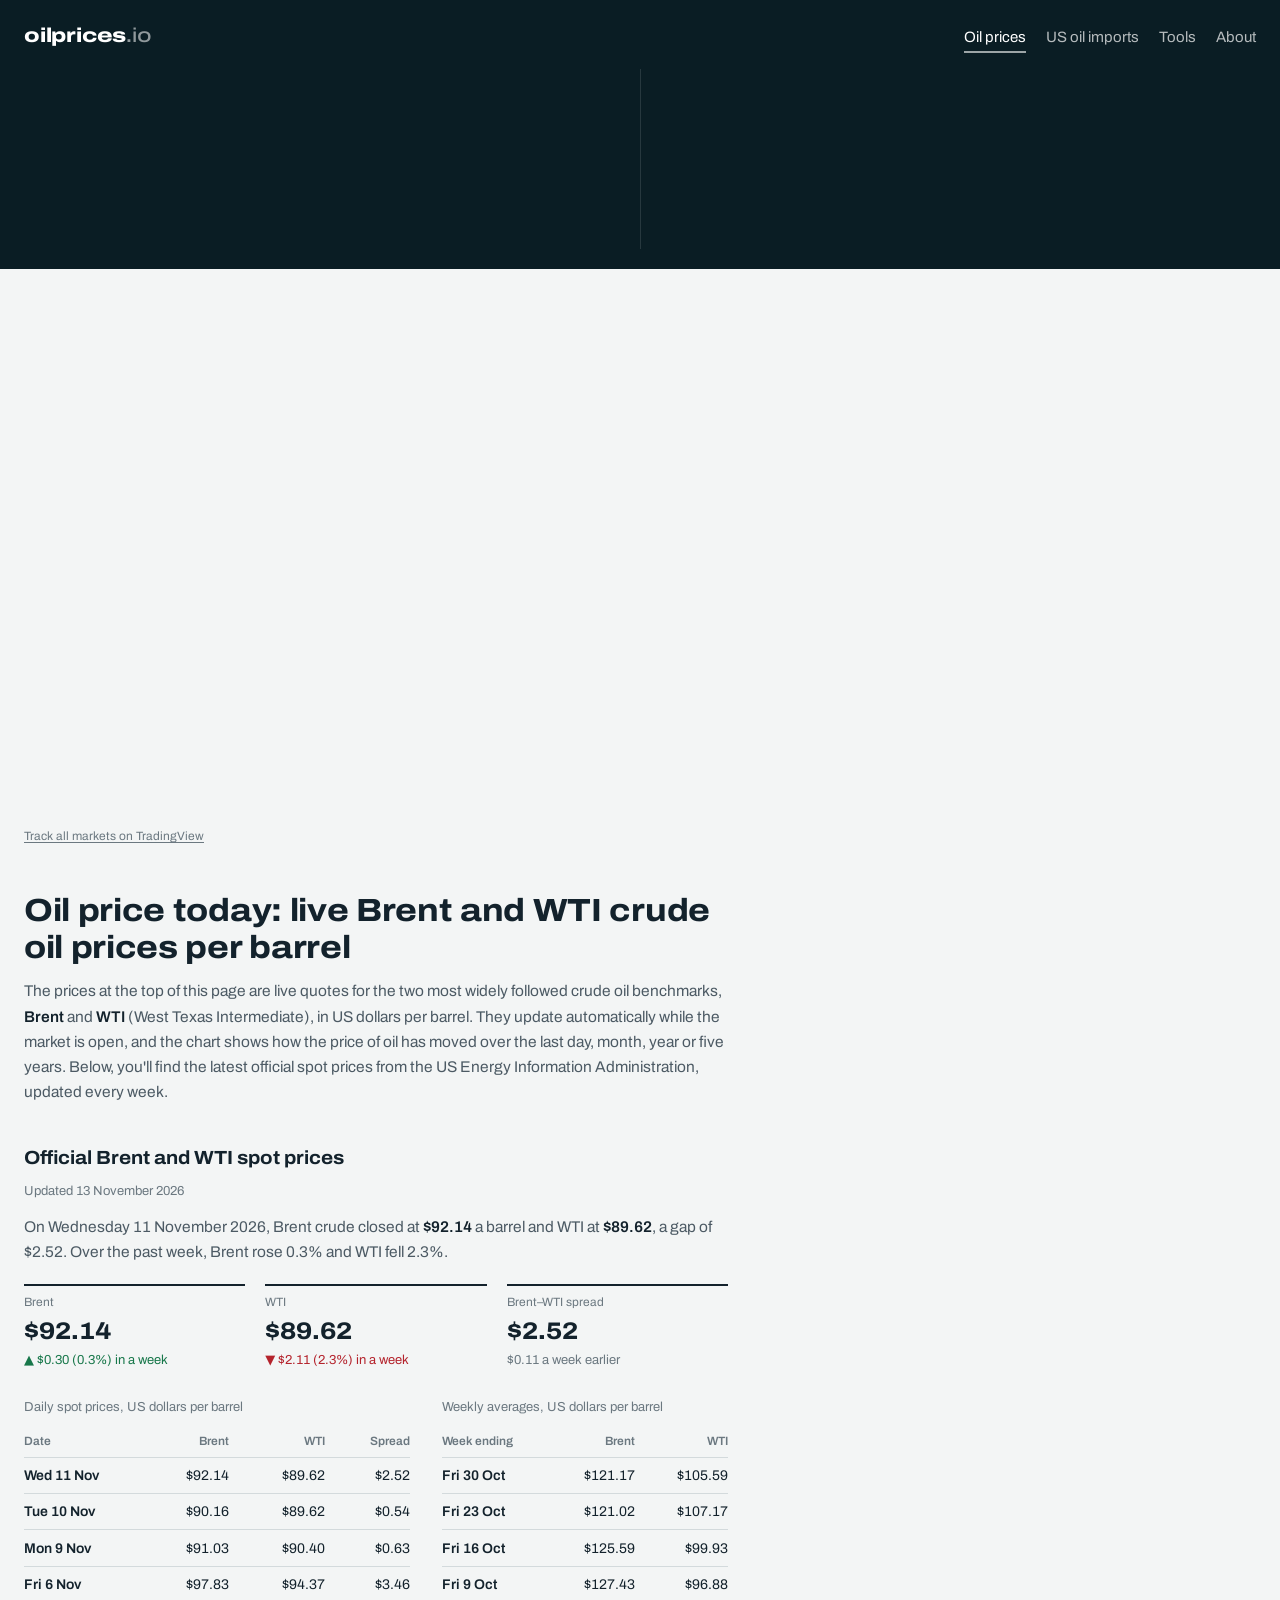
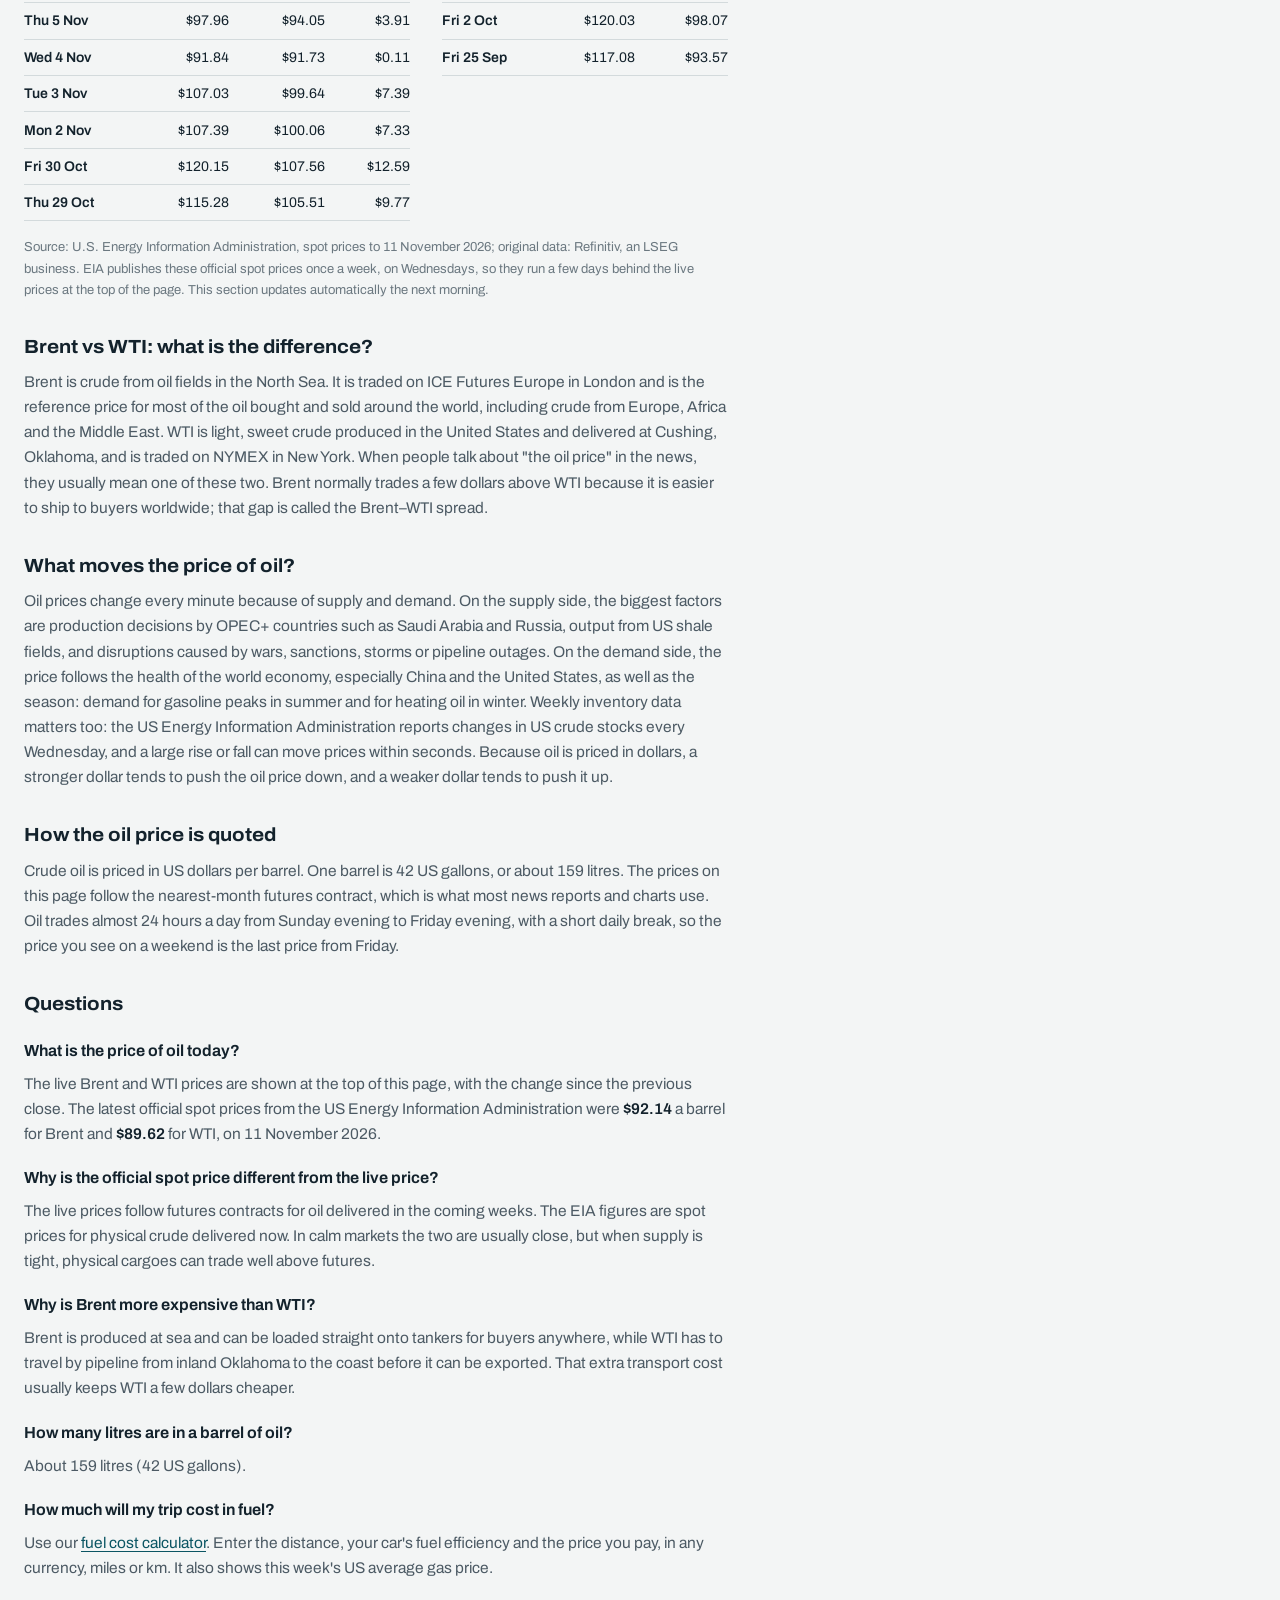
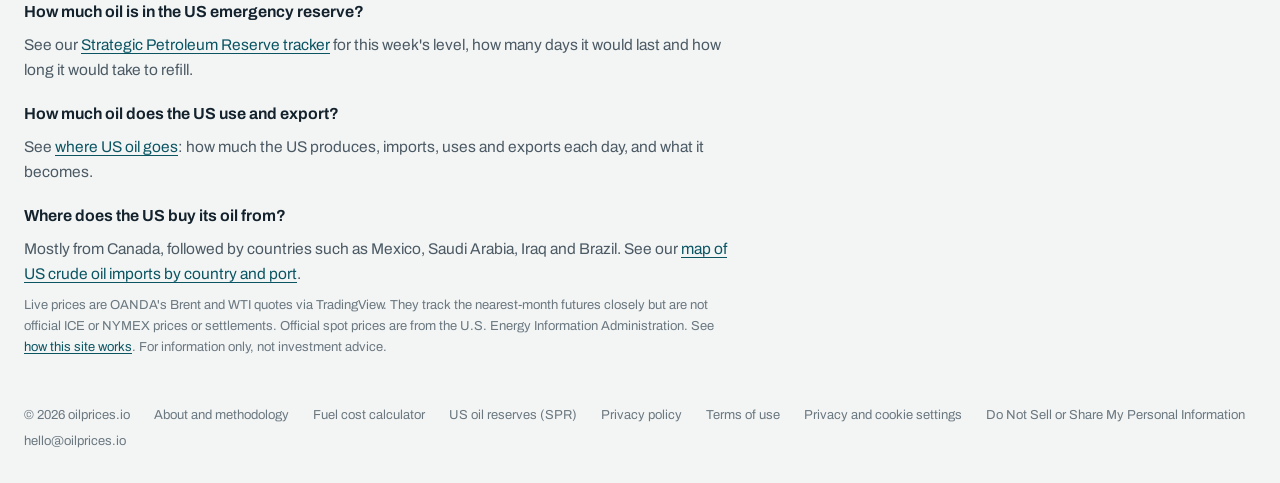
==== commit c0328d2b: "Update EIA data" ====
--- a/site/index.html
+++ b/site/index.html
@@ -55,7 +55,7 @@
         "description": "Live Brent and WTI crude oil prices per barrel, daily change and price charts, plus what moves the price of oil.",
         "isPartOf": { "@id": "https://oilprices.io/#website" },
         "primaryImageOfPage": "https://oilprices.io/og-prices.png",
-        "dateModified": "2026-11-06",
+        "dateModified": "2026-11-13",
         "inLanguage": "en"
       }
     ]
@@ -115,27 +115,27 @@
 
         <section class="official" id="official-prices" aria-labelledby="official-h">
           <h2 id="official-h">Official Brent and WTI spot prices</h2>
-          <p class="official-updated-line">Updated <time class="official-updated" datetime="2026-11-06">6 November 2026</time></p>
+          <p class="official-updated-line">Updated <time class="official-updated" datetime="2026-11-13">13 November 2026</time></p>
 <!-- PRICES:START -->
-<p class="official-lead">On Tuesday 3 November 2026, Brent crude closed at <strong>$107.03</strong> a barrel and WTI at <strong>$99.64</strong>, a gap of $7.39. Over the past week, Brent fell 13.1% and WTI fell 3.6%.</p>
+<p class="official-lead">On Wednesday 11 November 2026, Brent crude closed at <strong>$92.14</strong> a barrel and WTI at <strong>$89.62</strong>, a gap of $2.52. Over the past week, Brent rose 0.3% and WTI fell 2.3%.</p>
 <dl class="official-stats">
-<div><dt>Brent</dt><dd class="official-price">$107.03</dd><dd class="official-chg down">▼ $16.07 (13.1%) in a week</dd></div>
-<div><dt>WTI</dt><dd class="official-price">$99.64</dd><dd class="official-chg down">▼ $3.73 (3.6%) in a week</dd></div>
-<div><dt>Brent–WTI spread</dt><dd class="official-price">$7.39</dd><dd class="official-chg flat">$19.73 a week earlier</dd></div>
+<div><dt>Brent</dt><dd class="official-price">$92.14</dd><dd class="official-chg up">▲ $0.30 (0.3%) in a week</dd></div>
+<div><dt>WTI</dt><dd class="official-price">$89.62</dd><dd class="official-chg down">▼ $2.11 (2.3%) in a week</dd></div>
+<div><dt>Brent–WTI spread</dt><dd class="official-price">$2.52</dd><dd class="official-chg flat">$0.11 a week earlier</dd></div>
 </dl>
 <div class="official-tables">
 <table class="summary-table"><caption>Daily spot prices, US dollars per barrel</caption>
 <thead><tr><th scope="col">Date</th><th scope="col">Brent</th><th scope="col">WTI</th><th scope="col">Spread</th></tr></thead><tbody>
+<tr><th scope="row"><time datetime="2026-11-11">Wed 11 Nov</time></th><td>$92.14</td><td>$89.62</td><td>$2.52</td></tr>
+<tr><th scope="row"><time datetime="2026-11-10">Tue 10 Nov</time></th><td>$90.16</td><td>$89.62</td><td>$0.54</td></tr>
+<tr><th scope="row"><time datetime="2026-11-09">Mon 9 Nov</time></th><td>$91.03</td><td>$90.40</td><td>$0.63</td></tr>
+<tr><th scope="row"><time datetime="2026-11-06">Fri 6 Nov</time></th><td>$97.83</td><td>$94.37</td><td>$3.46</td></tr>
+<tr><th scope="row"><time datetime="2026-11-05">Thu 5 Nov</time></th><td>$97.96</td><td>$94.05</td><td>$3.91</td></tr>
+<tr><th scope="row"><time datetime="2026-11-04">Wed 4 Nov</time></th><td>$91.84</td><td>$91.73</td><td>$0.11</td></tr>
 <tr><th scope="row"><time datetime="2026-11-03">Tue 3 Nov</time></th><td>$107.03</td><td>$99.64</td><td>$7.39</td></tr>
 <tr><th scope="row"><time datetime="2026-11-02">Mon 2 Nov</time></th><td>$107.39</td><td>$100.06</td><td>$7.33</td></tr>
 <tr><th scope="row"><time datetime="2026-10-30">Fri 30 Oct</time></th><td>$120.15</td><td>$107.56</td><td>$12.59</td></tr>
 <tr><th scope="row"><time datetime="2026-10-29">Thu 29 Oct</time></th><td>$115.28</td><td>$105.51</td><td>$9.77</td></tr>
-<tr><th scope="row"><time datetime="2026-10-28">Wed 28 Oct</time></th><td>$119.20</td><td>$106.25</td><td>$12.95</td></tr>
-<tr><th scope="row"><time datetime="2026-10-27">Tue 27 Oct</time></th><td>$123.10</td><td>$103.37</td><td>$19.73</td></tr>
-<tr><th scope="row"><time datetime="2026-10-26">Mon 26 Oct</time></th><td>$128.12</td><td>$105.25</td><td>$22.87</td></tr>
-<tr><th scope="row"><time datetime="2026-10-23">Fri 23 Oct</time></th><td>$128.30</td><td>$109.72</td><td>$18.58</td></tr>
-<tr><th scope="row"><time datetime="2026-10-22">Thu 22 Oct</time></th><td>$125.39</td><td>$104.27</td><td>$21.12</td></tr>
-<tr><th scope="row"><time datetime="2026-10-21">Wed 21 Oct</time></th><td>$117.37</td><td>$103.95</td><td>$13.42</td></tr>
 </tbody></table>
 <table class="summary-table"><caption>Weekly averages, US dollars per barrel</caption>
 <thead><tr><th scope="col">Week ending</th><th scope="col">Brent</th><th scope="col">WTI</th></tr></thead><tbody>
@@ -147,7 +147,7 @@
 <tr><th scope="row"><time datetime="2026-09-25">Fri 25 Sep</time></th><td>$117.08</td><td>$93.57</td></tr>
 </tbody></table>
 </div>
-<p class="official-note">Source: U.S. Energy Information Administration, spot prices to 3 November 2026; original data: Refinitiv, an LSEG business. EIA publishes these official spot prices once a week, on Wednesdays, so they run a few days behind the live prices at the top of the page. This section updates automatically the next morning.</p>
+<p class="official-note">Source: U.S. Energy Information Administration, spot prices to 11 November 2026; original data: Refinitiv, an LSEG business. EIA publishes these official spot prices once a week, on Wednesdays, so they run a few days behind the live prices at the top of the page. This section updates automatically the next morning.</p>
 <!-- PRICES:END -->
         </section>
 
@@ -163,7 +163,7 @@
         <h2>Questions</h2>
         <h3>What is the price of oil today?</h3>
 <!-- FAQPRICE:START -->
-<p>The live Brent and WTI prices are shown at the top of this page, with the change since the previous close. The latest official spot prices from the US Energy Information Administration were <strong>$107.03</strong> a barrel for Brent and <strong>$99.64</strong> for WTI, on 3 November 2026.</p>
+<p>The live Brent and WTI prices are shown at the top of this page, with the change since the previous close. The latest official spot prices from the US Energy Information Administration were <strong>$92.14</strong> a barrel for Brent and <strong>$89.62</strong> for WTI, on 11 November 2026.</p>
 <!-- FAQPRICE:END -->
         <h3>Why is the official spot price different from the live price?</h3>
         <p>The live prices follow futures contracts for oil delivered in the coming weeks. The EIA figures are spot prices for physical crude delivered now. In calm markets the two are usually close, but when supply is tight, physical cargoes can trade well above futures.</p>
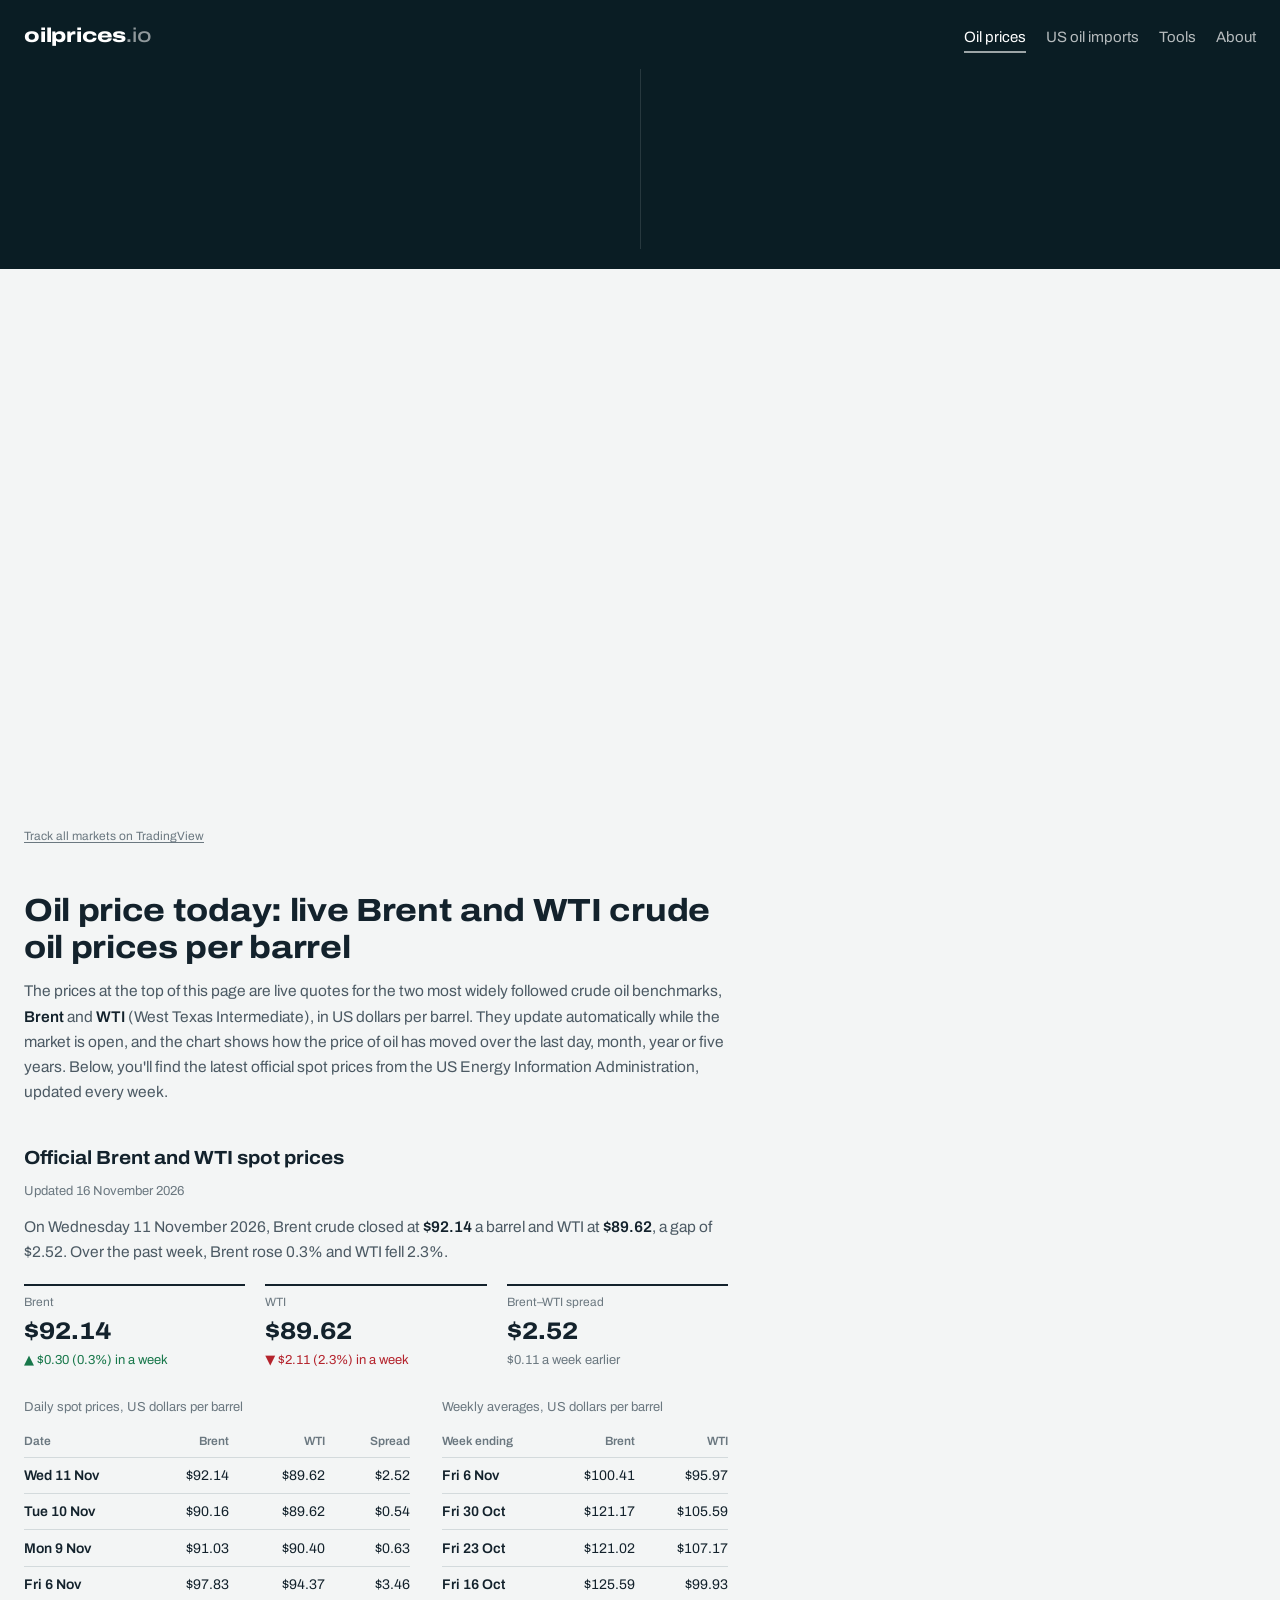
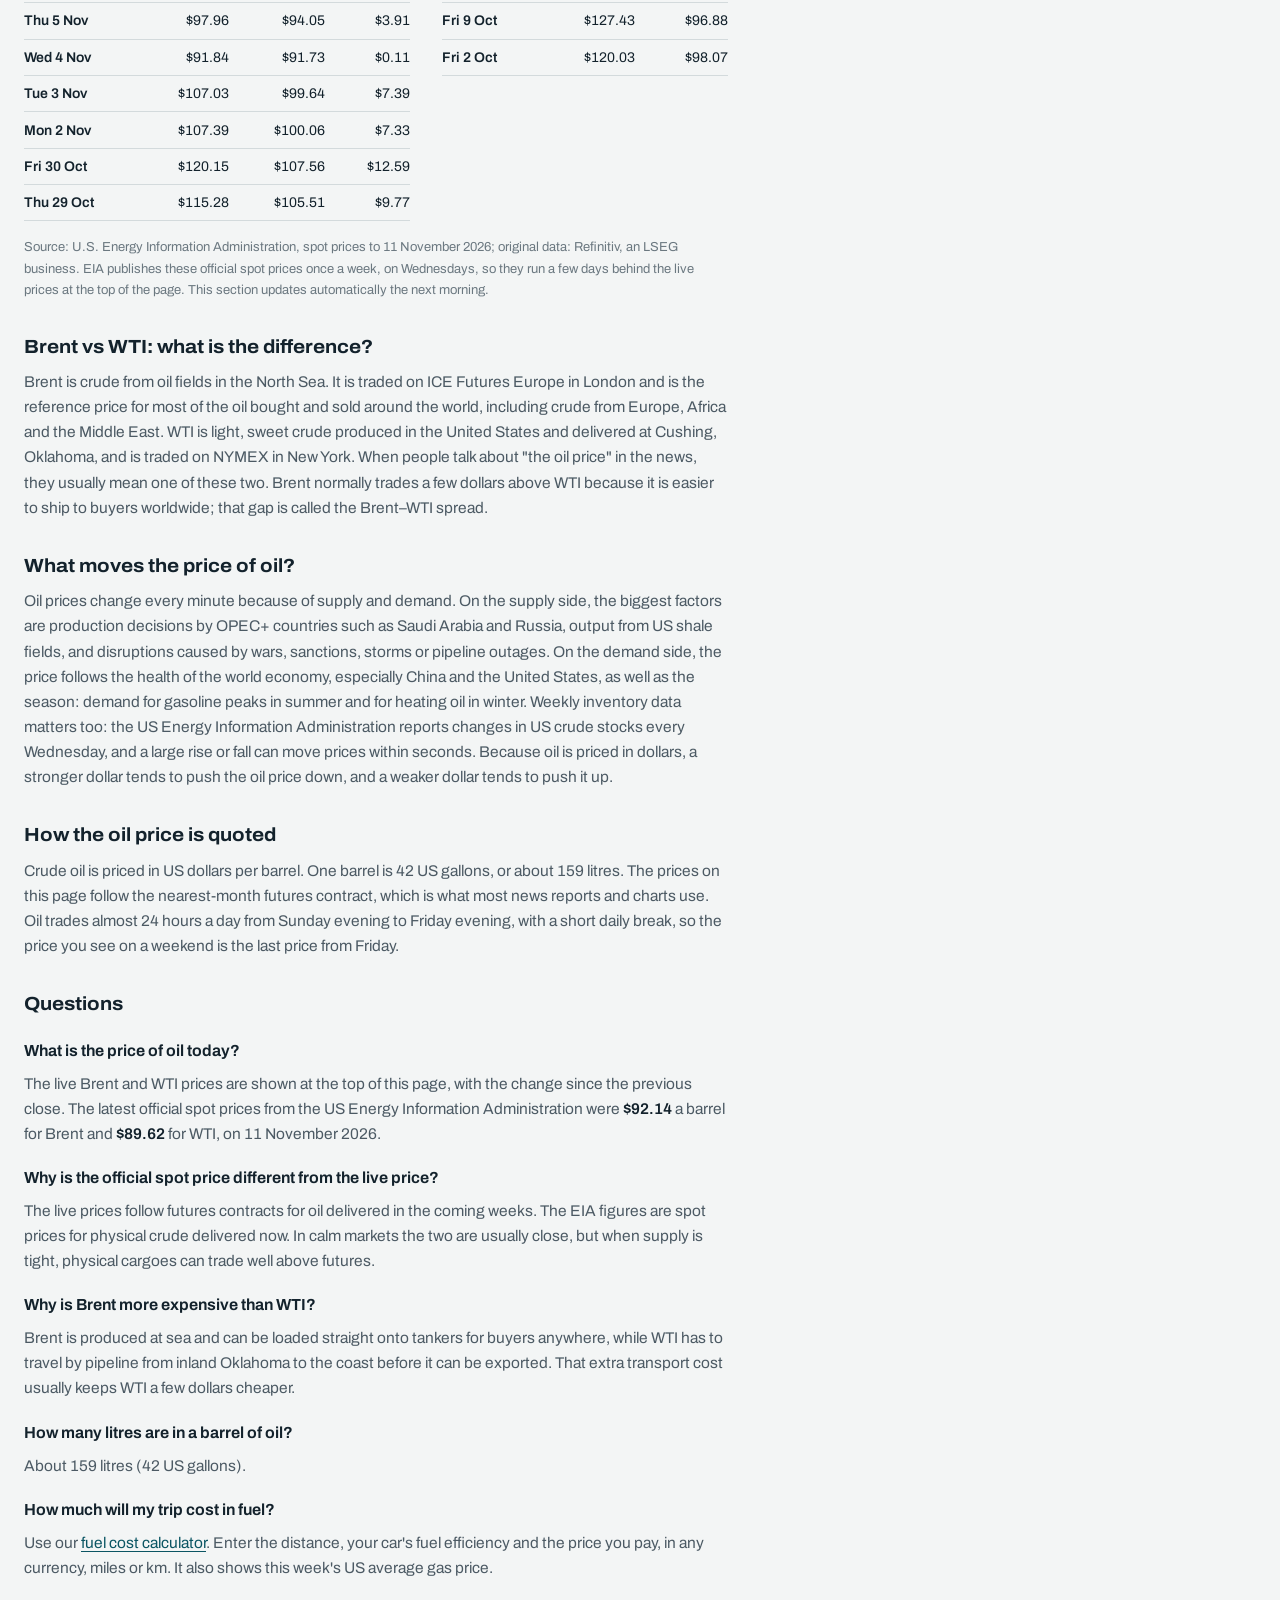
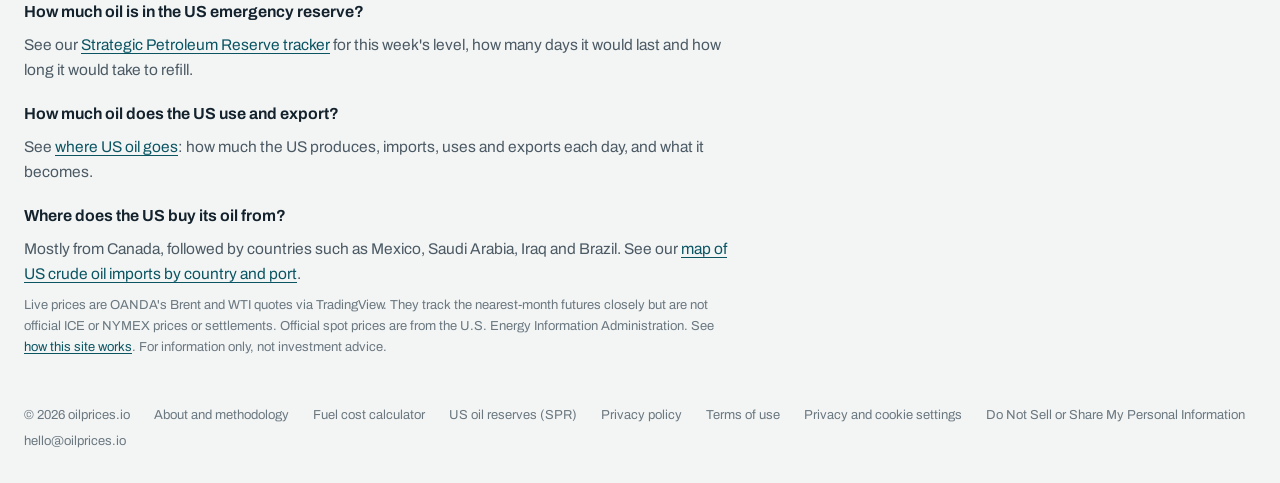
==== commit 36fd75b9: "Update EIA data" ====
--- a/site/index.html
+++ b/site/index.html
@@ -55,7 +55,7 @@
         "description": "Live Brent and WTI crude oil prices per barrel, daily change and price charts, plus what moves the price of oil.",
         "isPartOf": { "@id": "https://oilprices.io/#website" },
         "primaryImageOfPage": "https://oilprices.io/og-prices.png",
-        "dateModified": "2026-11-13",
+        "dateModified": "2026-11-16",
         "inLanguage": "en"
       }
     ]
@@ -115,7 +115,7 @@
 
         <section class="official" id="official-prices" aria-labelledby="official-h">
           <h2 id="official-h">Official Brent and WTI spot prices</h2>
-          <p class="official-updated-line">Updated <time class="official-updated" datetime="2026-11-13">13 November 2026</time></p>
+          <p class="official-updated-line">Updated <time class="official-updated" datetime="2026-11-16">16 November 2026</time></p>
 <!-- PRICES:START -->
 <p class="official-lead">On Wednesday 11 November 2026, Brent crude closed at <strong>$92.14</strong> a barrel and WTI at <strong>$89.62</strong>, a gap of $2.52. Over the past week, Brent rose 0.3% and WTI fell 2.3%.</p>
 <dl class="official-stats">
@@ -139,12 +139,12 @@
 </tbody></table>
 <table class="summary-table"><caption>Weekly averages, US dollars per barrel</caption>
 <thead><tr><th scope="col">Week ending</th><th scope="col">Brent</th><th scope="col">WTI</th></tr></thead><tbody>
+<tr><th scope="row"><time datetime="2026-11-06">Fri 6 Nov</time></th><td>$100.41</td><td>$95.97</td></tr>
 <tr><th scope="row"><time datetime="2026-10-30">Fri 30 Oct</time></th><td>$121.17</td><td>$105.59</td></tr>
 <tr><th scope="row"><time datetime="2026-10-23">Fri 23 Oct</time></th><td>$121.02</td><td>$107.17</td></tr>
 <tr><th scope="row"><time datetime="2026-10-16">Fri 16 Oct</time></th><td>$125.59</td><td>$99.93</td></tr>
 <tr><th scope="row"><time datetime="2026-10-09">Fri 9 Oct</time></th><td>$127.43</td><td>$96.88</td></tr>
 <tr><th scope="row"><time datetime="2026-10-02">Fri 2 Oct</time></th><td>$120.03</td><td>$98.07</td></tr>
-<tr><th scope="row"><time datetime="2026-09-25">Fri 25 Sep</time></th><td>$117.08</td><td>$93.57</td></tr>
 </tbody></table>
 </div>
 <p class="official-note">Source: U.S. Energy Information Administration, spot prices to 11 November 2026; original data: Refinitiv, an LSEG business. EIA publishes these official spot prices once a week, on Wednesdays, so they run a few days behind the live prices at the top of the page. This section updates automatically the next morning.</p>
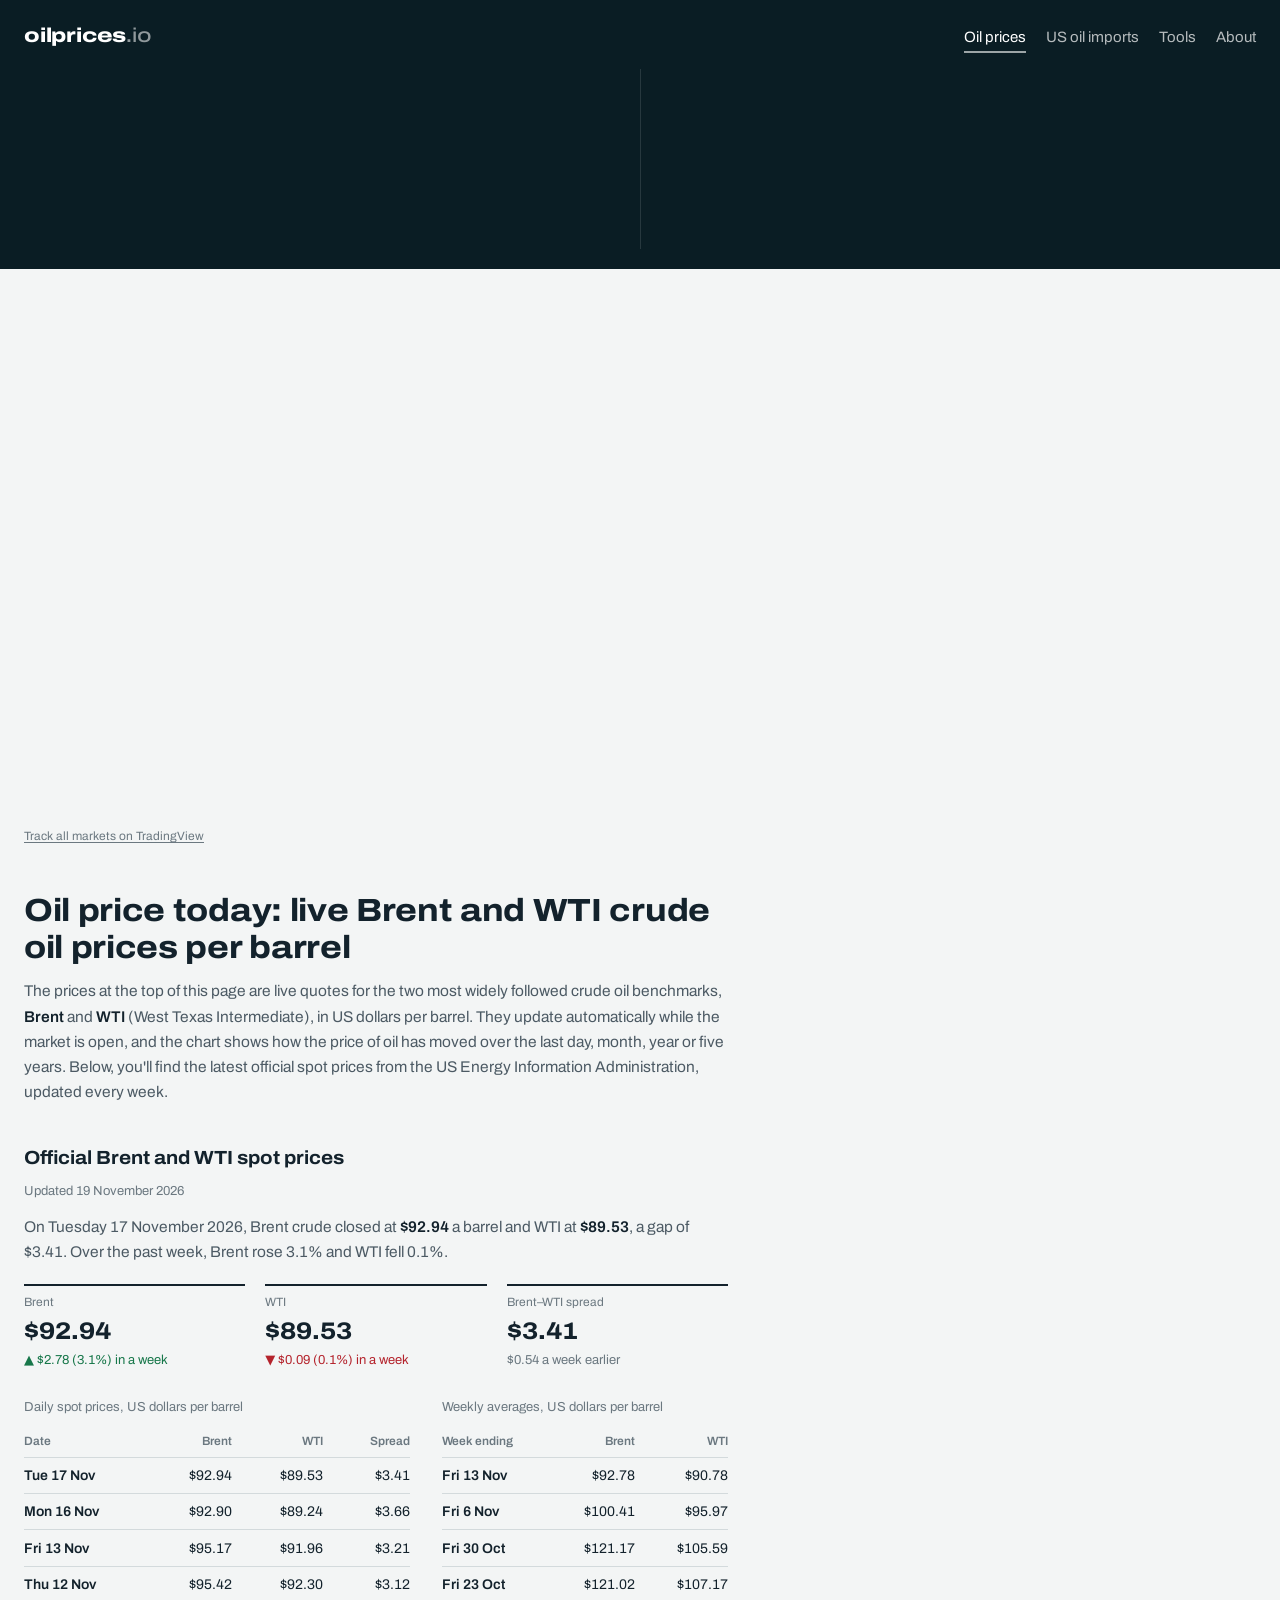
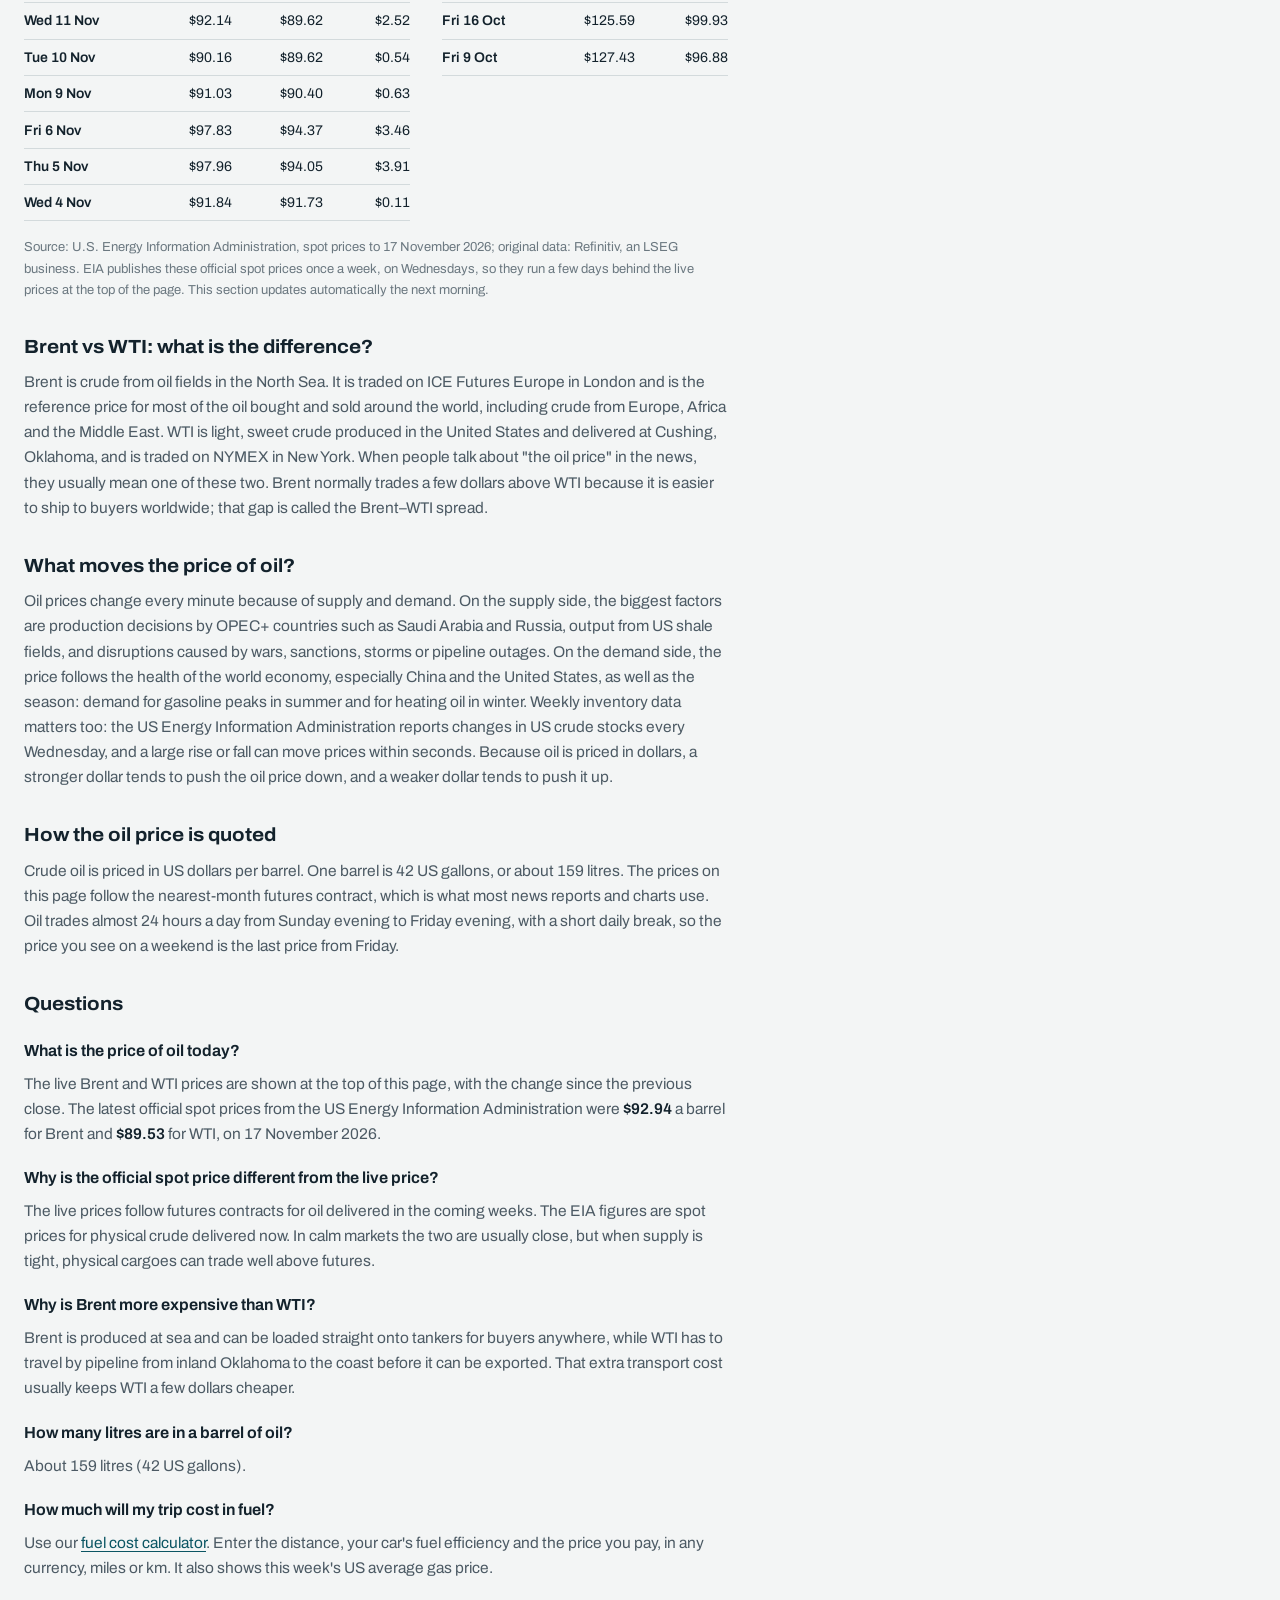
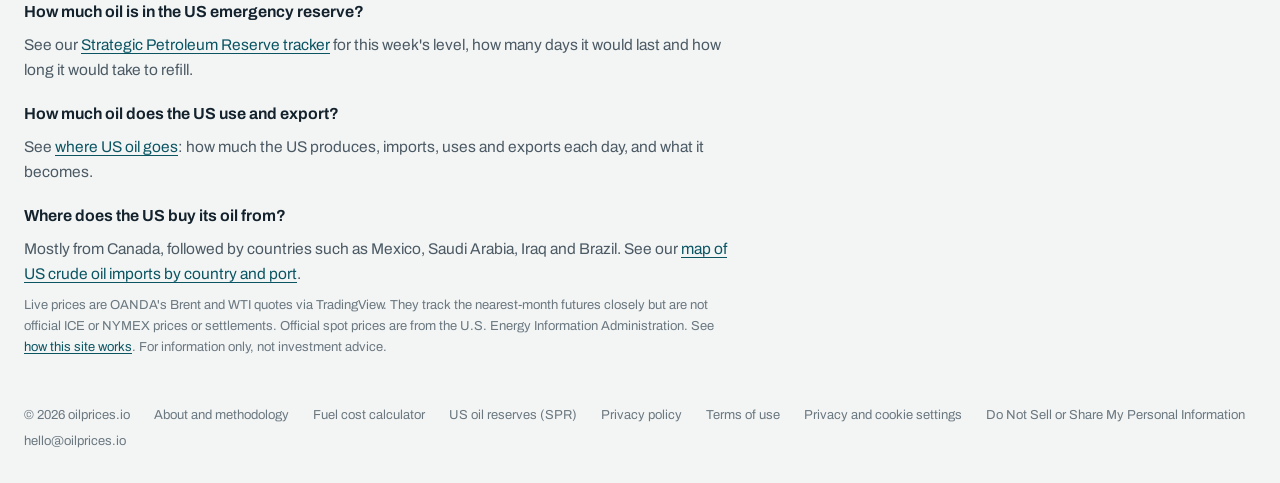
==== commit 35d4cae7: "Update EIA data" ====
--- a/site/index.html
+++ b/site/index.html
@@ -55,7 +55,7 @@
         "description": "Live Brent and WTI crude oil prices per barrel, daily change and price charts, plus what moves the price of oil.",
         "isPartOf": { "@id": "https://oilprices.io/#website" },
         "primaryImageOfPage": "https://oilprices.io/og-prices.png",
-        "dateModified": "2026-11-16",
+        "dateModified": "2026-11-19",
         "inLanguage": "en"
       }
     ]
@@ -115,39 +115,39 @@
 
         <section class="official" id="official-prices" aria-labelledby="official-h">
           <h2 id="official-h">Official Brent and WTI spot prices</h2>
-          <p class="official-updated-line">Updated <time class="official-updated" datetime="2026-11-16">16 November 2026</time></p>
+          <p class="official-updated-line">Updated <time class="official-updated" datetime="2026-11-19">19 November 2026</time></p>
 <!-- PRICES:START -->
-<p class="official-lead">On Wednesday 11 November 2026, Brent crude closed at <strong>$92.14</strong> a barrel and WTI at <strong>$89.62</strong>, a gap of $2.52. Over the past week, Brent rose 0.3% and WTI fell 2.3%.</p>
+<p class="official-lead">On Tuesday 17 November 2026, Brent crude closed at <strong>$92.94</strong> a barrel and WTI at <strong>$89.53</strong>, a gap of $3.41. Over the past week, Brent rose 3.1% and WTI fell 0.1%.</p>
 <dl class="official-stats">
-<div><dt>Brent</dt><dd class="official-price">$92.14</dd><dd class="official-chg up">▲ $0.30 (0.3%) in a week</dd></div>
-<div><dt>WTI</dt><dd class="official-price">$89.62</dd><dd class="official-chg down">▼ $2.11 (2.3%) in a week</dd></div>
-<div><dt>Brent–WTI spread</dt><dd class="official-price">$2.52</dd><dd class="official-chg flat">$0.11 a week earlier</dd></div>
+<div><dt>Brent</dt><dd class="official-price">$92.94</dd><dd class="official-chg up">▲ $2.78 (3.1%) in a week</dd></div>
+<div><dt>WTI</dt><dd class="official-price">$89.53</dd><dd class="official-chg down">▼ $0.09 (0.1%) in a week</dd></div>
+<div><dt>Brent–WTI spread</dt><dd class="official-price">$3.41</dd><dd class="official-chg flat">$0.54 a week earlier</dd></div>
 </dl>
 <div class="official-tables">
 <table class="summary-table"><caption>Daily spot prices, US dollars per barrel</caption>
 <thead><tr><th scope="col">Date</th><th scope="col">Brent</th><th scope="col">WTI</th><th scope="col">Spread</th></tr></thead><tbody>
+<tr><th scope="row"><time datetime="2026-11-17">Tue 17 Nov</time></th><td>$92.94</td><td>$89.53</td><td>$3.41</td></tr>
+<tr><th scope="row"><time datetime="2026-11-16">Mon 16 Nov</time></th><td>$92.90</td><td>$89.24</td><td>$3.66</td></tr>
+<tr><th scope="row"><time datetime="2026-11-13">Fri 13 Nov</time></th><td>$95.17</td><td>$91.96</td><td>$3.21</td></tr>
+<tr><th scope="row"><time datetime="2026-11-12">Thu 12 Nov</time></th><td>$95.42</td><td>$92.30</td><td>$3.12</td></tr>
 <tr><th scope="row"><time datetime="2026-11-11">Wed 11 Nov</time></th><td>$92.14</td><td>$89.62</td><td>$2.52</td></tr>
 <tr><th scope="row"><time datetime="2026-11-10">Tue 10 Nov</time></th><td>$90.16</td><td>$89.62</td><td>$0.54</td></tr>
 <tr><th scope="row"><time datetime="2026-11-09">Mon 9 Nov</time></th><td>$91.03</td><td>$90.40</td><td>$0.63</td></tr>
 <tr><th scope="row"><time datetime="2026-11-06">Fri 6 Nov</time></th><td>$97.83</td><td>$94.37</td><td>$3.46</td></tr>
 <tr><th scope="row"><time datetime="2026-11-05">Thu 5 Nov</time></th><td>$97.96</td><td>$94.05</td><td>$3.91</td></tr>
 <tr><th scope="row"><time datetime="2026-11-04">Wed 4 Nov</time></th><td>$91.84</td><td>$91.73</td><td>$0.11</td></tr>
-<tr><th scope="row"><time datetime="2026-11-03">Tue 3 Nov</time></th><td>$107.03</td><td>$99.64</td><td>$7.39</td></tr>
-<tr><th scope="row"><time datetime="2026-11-02">Mon 2 Nov</time></th><td>$107.39</td><td>$100.06</td><td>$7.33</td></tr>
-<tr><th scope="row"><time datetime="2026-10-30">Fri 30 Oct</time></th><td>$120.15</td><td>$107.56</td><td>$12.59</td></tr>
-<tr><th scope="row"><time datetime="2026-10-29">Thu 29 Oct</time></th><td>$115.28</td><td>$105.51</td><td>$9.77</td></tr>
 </tbody></table>
 <table class="summary-table"><caption>Weekly averages, US dollars per barrel</caption>
 <thead><tr><th scope="col">Week ending</th><th scope="col">Brent</th><th scope="col">WTI</th></tr></thead><tbody>
+<tr><th scope="row"><time datetime="2026-11-13">Fri 13 Nov</time></th><td>$92.78</td><td>$90.78</td></tr>
 <tr><th scope="row"><time datetime="2026-11-06">Fri 6 Nov</time></th><td>$100.41</td><td>$95.97</td></tr>
 <tr><th scope="row"><time datetime="2026-10-30">Fri 30 Oct</time></th><td>$121.17</td><td>$105.59</td></tr>
 <tr><th scope="row"><time datetime="2026-10-23">Fri 23 Oct</time></th><td>$121.02</td><td>$107.17</td></tr>
 <tr><th scope="row"><time datetime="2026-10-16">Fri 16 Oct</time></th><td>$125.59</td><td>$99.93</td></tr>
 <tr><th scope="row"><time datetime="2026-10-09">Fri 9 Oct</time></th><td>$127.43</td><td>$96.88</td></tr>
-<tr><th scope="row"><time datetime="2026-10-02">Fri 2 Oct</time></th><td>$120.03</td><td>$98.07</td></tr>
 </tbody></table>
 </div>
-<p class="official-note">Source: U.S. Energy Information Administration, spot prices to 11 November 2026; original data: Refinitiv, an LSEG business. EIA publishes these official spot prices once a week, on Wednesdays, so they run a few days behind the live prices at the top of the page. This section updates automatically the next morning.</p>
+<p class="official-note">Source: U.S. Energy Information Administration, spot prices to 17 November 2026; original data: Refinitiv, an LSEG business. EIA publishes these official spot prices once a week, on Wednesdays, so they run a few days behind the live prices at the top of the page. This section updates automatically the next morning.</p>
 <!-- PRICES:END -->
         </section>
 
@@ -163,7 +163,7 @@
         <h2>Questions</h2>
         <h3>What is the price of oil today?</h3>
 <!-- FAQPRICE:START -->
-<p>The live Brent and WTI prices are shown at the top of this page, with the change since the previous close. The latest official spot prices from the US Energy Information Administration were <strong>$92.14</strong> a barrel for Brent and <strong>$89.62</strong> for WTI, on 11 November 2026.</p>
+<p>The live Brent and WTI prices are shown at the top of this page, with the change since the previous close. The latest official spot prices from the US Energy Information Administration were <strong>$92.94</strong> a barrel for Brent and <strong>$89.53</strong> for WTI, on 17 November 2026.</p>
 <!-- FAQPRICE:END -->
         <h3>Why is the official spot price different from the live price?</h3>
         <p>The live prices follow futures contracts for oil delivered in the coming weeks. The EIA figures are spot prices for physical crude delivered now. In calm markets the two are usually close, but when supply is tight, physical cargoes can trade well above futures.</p>
